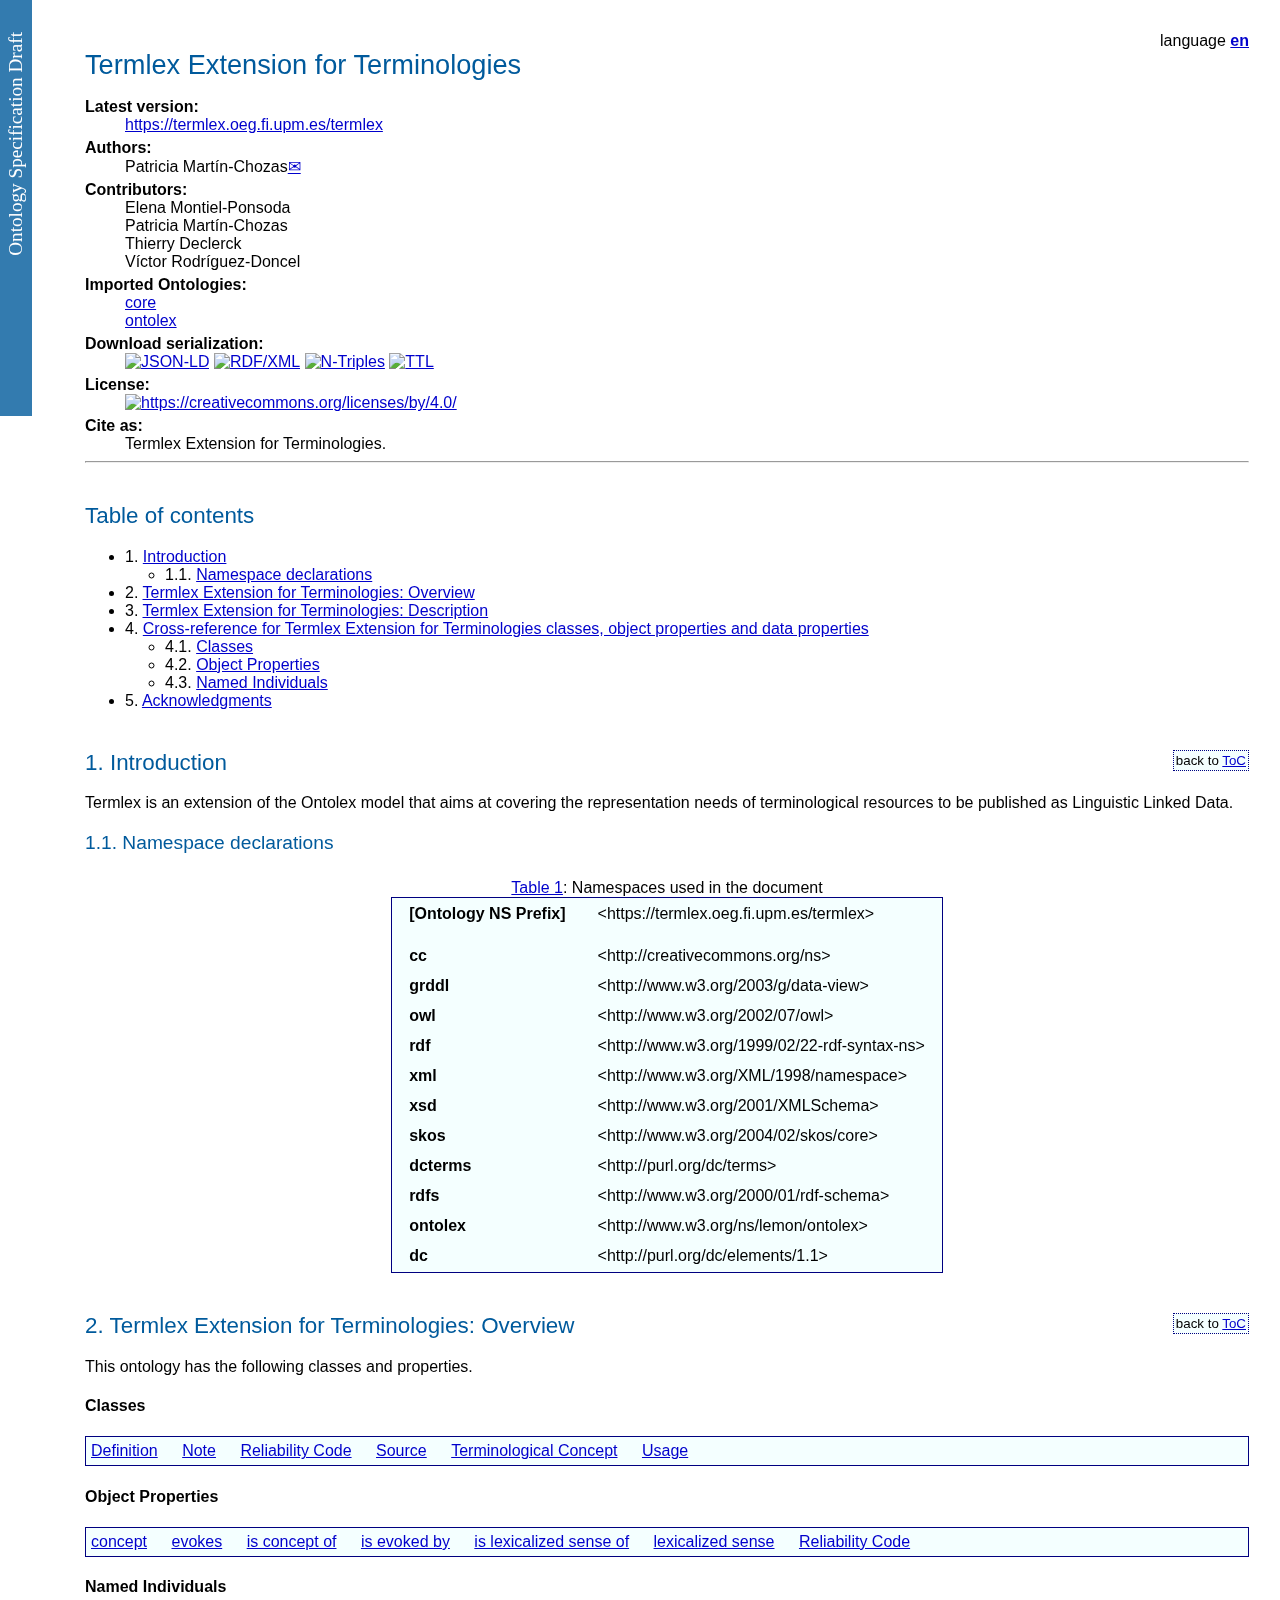
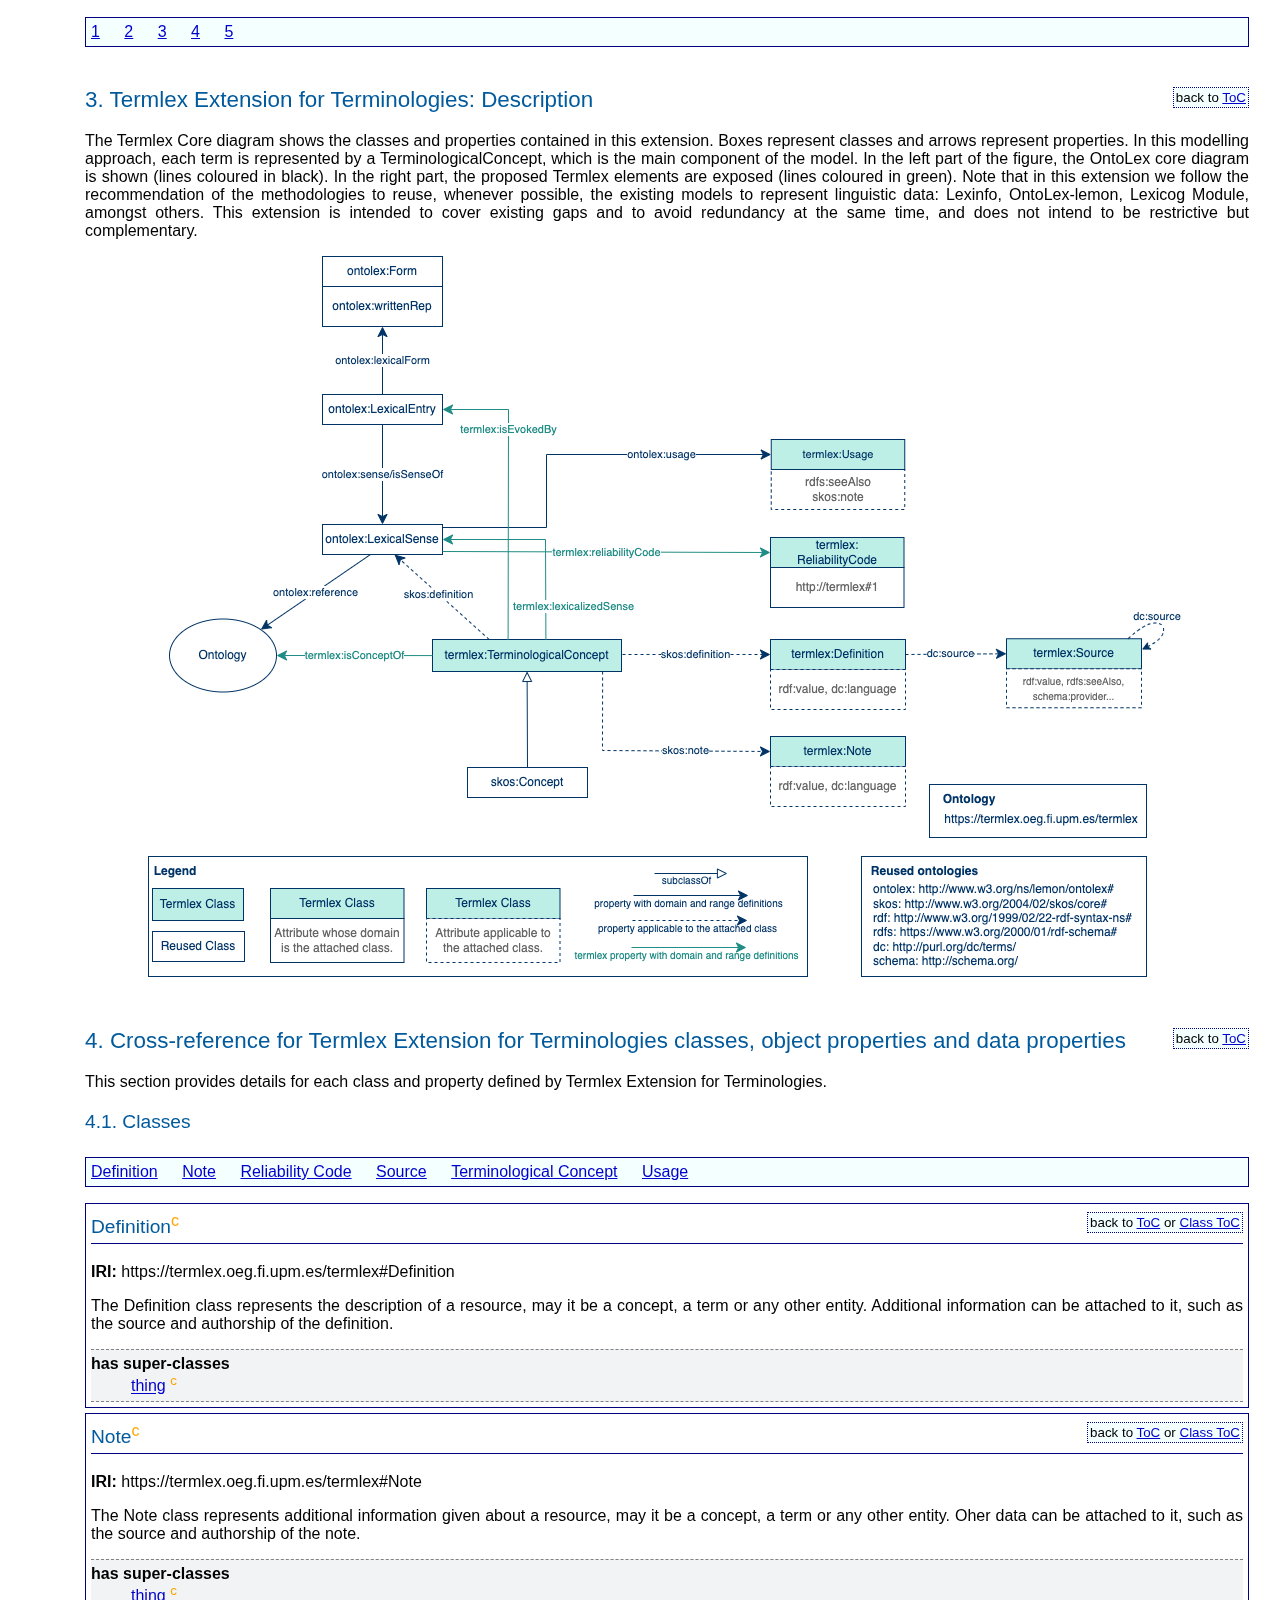
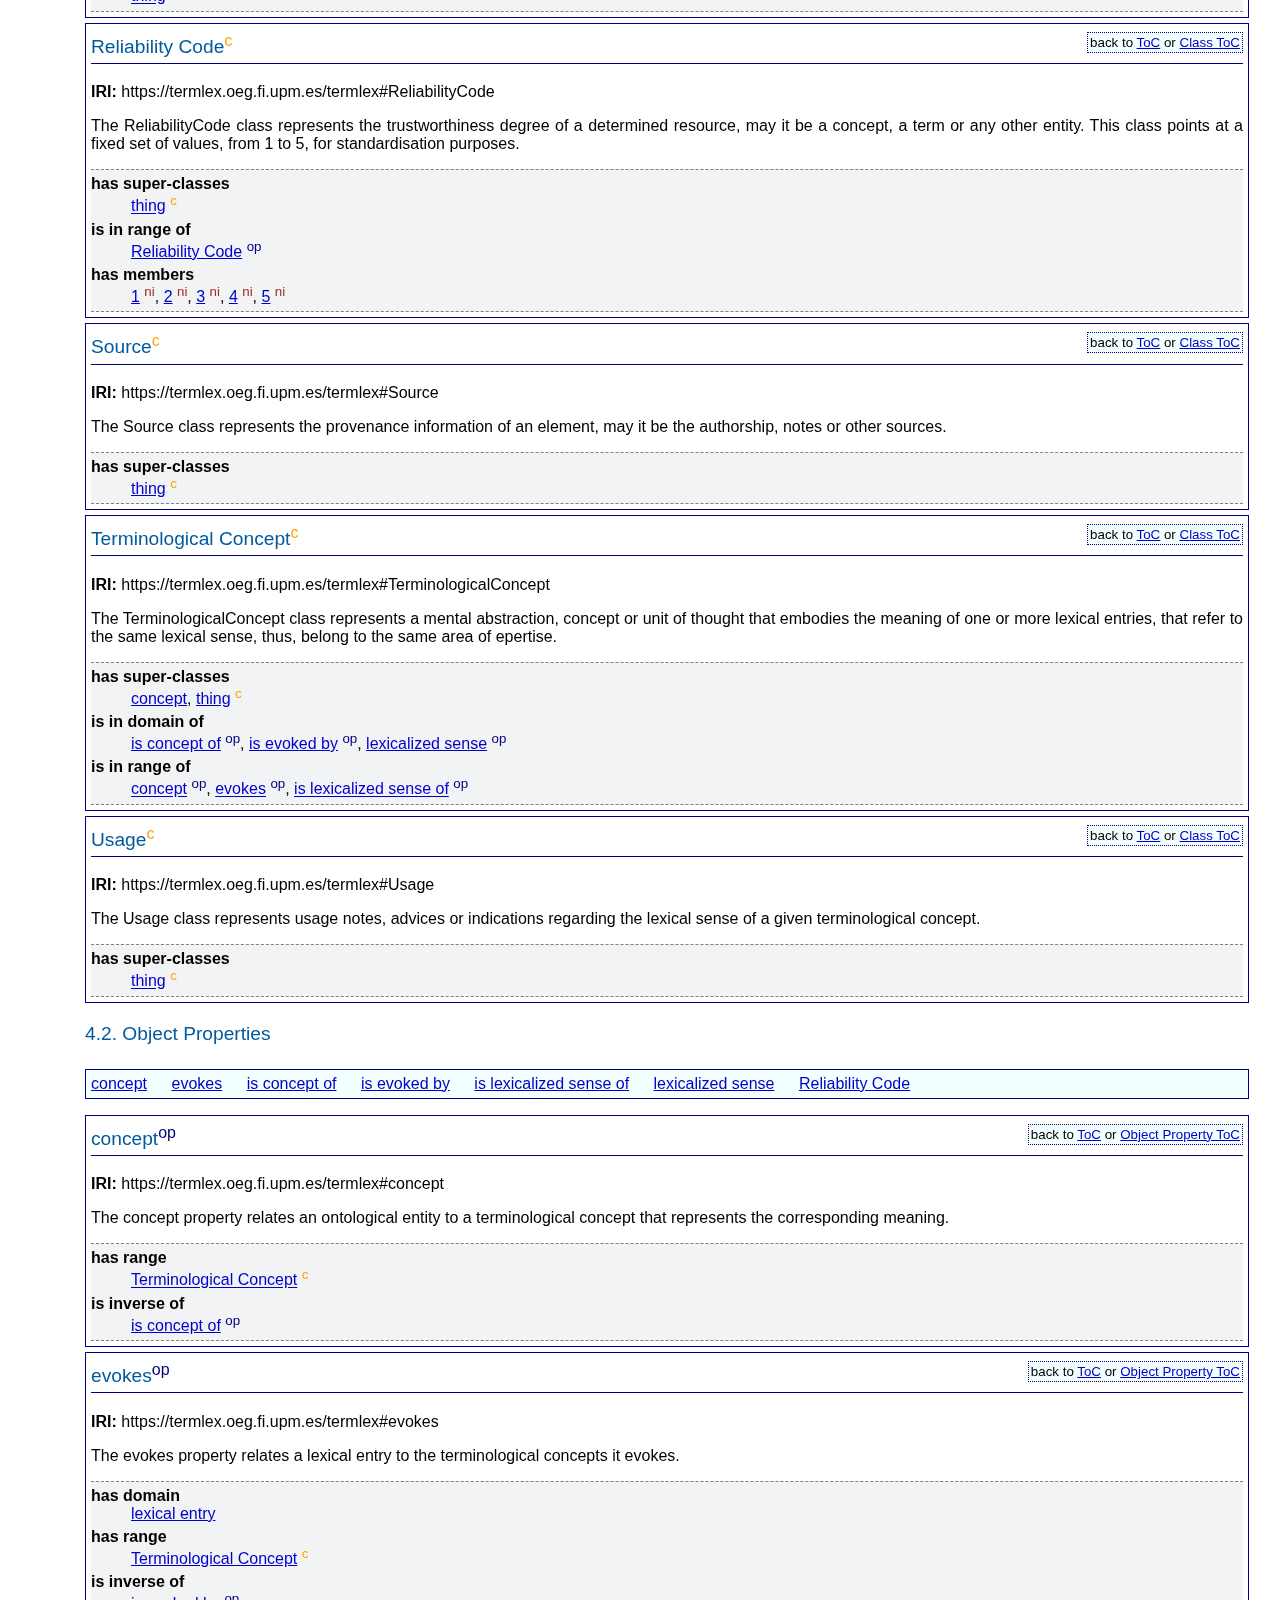
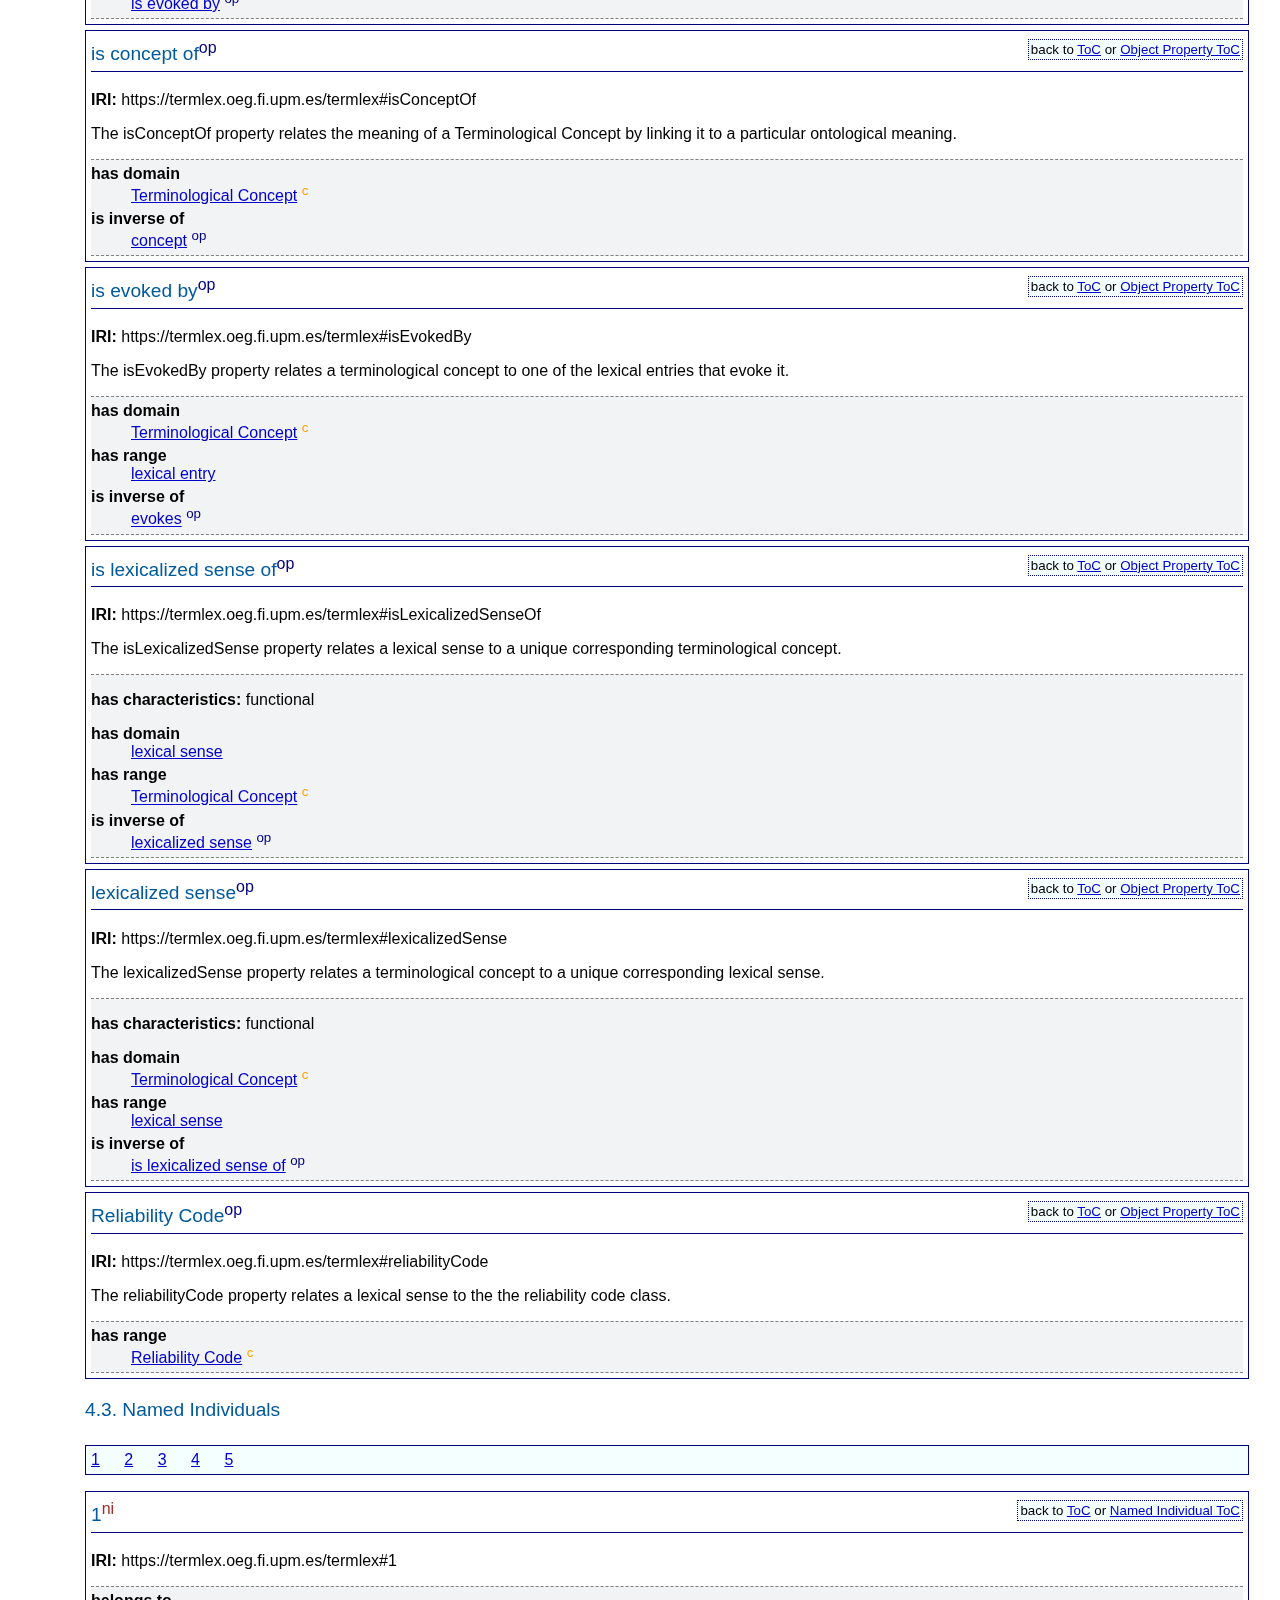
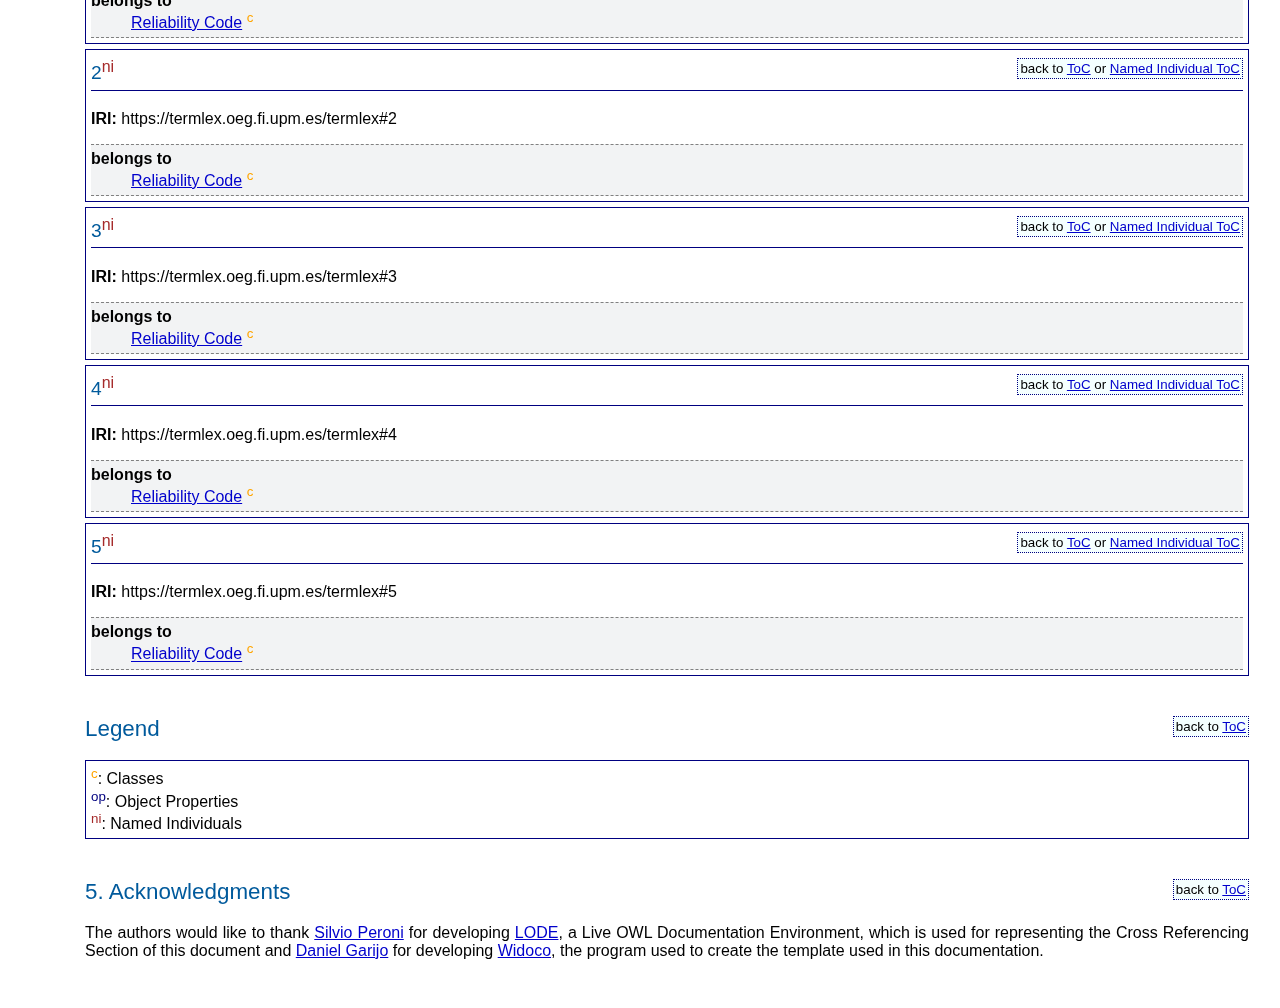
==== termlex.oeg.fi.upm.es/myDocumentation3/index-en.html @ 41c572d8 "termlex web materials" ====
<!DOCTYPE html>
<html>
<head>
<meta http-equiv="content-type" content="text/html; charset=UTF-8" />
 <link rel="stylesheet" href="resources/primer.css" media="screen" />    <link rel="stylesheet" href="resources/rec.css" media="screen" />    <link rel="stylesheet" href="resources/extra.css" media="screen" />    <link rel="stylesheet" href="resources/owl.css" media="screen" />    <title>Termlex Extension for Terminologies</title>


<!-- SCHEMA.ORG METADATA -->
<script type="application/ld+json">{"@context":"https://schema.org","@type":"TechArticle","url":"https://termlex.oeg.fi.upm.es/termlex","image":"http://vowl.visualdataweb.org/webvowl/#iri=https://termlex.oeg.fi.upm.es/termlex","name":"Termlex Extension for Terminologies", "headline":"Document describing the ontology https://termlex.oeg.fi.upm.es/termlex", "datePublished":"Sat Nov 19 14:15:30 CET 2022", "license":"https://creativecommons.org/licenses/by/4.0/", "author":[{"@type":"Person","name":"Patricia Martín-Chozas"}], "contributor":[{"@type":"Person","name":"Elena Montiel-Ponsoda"},{"@type":"Person","name":"Patricia Martín-Chozas"},{"@type":"Person","name":"Thierry Declerck"},{"@type":"Person","name":"Víctor Rodríguez-Doncel"}]}</script>

<script src="resources/jquery.js"></script> 
<script src="resources/marked.min.js"></script> 
    <script> 
function loadHash() {
  jQuery(".markdown").each(function(el){jQuery(this).after(marked(jQuery(this).text())).remove()});
	var hash = location.hash;
	if($(hash).offset()!=null){
	  $('html, body').animate({scrollTop: $(hash).offset().top}, 0);
}
	loadTOC();
}
function loadTOC(){
	//process toc dynamically
	  var t='<h2>Table of contents</h2><ul>';i = 1;j=0;
	  jQuery(".list").each(function(){
		if(jQuery(this).is('h2')){
			if(j>0){
				t+='</ul>';
				j=0;
			}
			t+= '<li>'+i+'. <a href=#'+ jQuery(this).attr('id')+'>'+ jQuery(this).ignore("span").text()+'</a></li>';
			i++;
		}
		if(jQuery(this).is('h3')){
			if(j==0){
				t+='<ul>';
			}
			j++;
			t+= '<li>'+(i-1)+'.'+j+'. '+'<a href=#'+ jQuery(this).attr('id')+'>'+ jQuery(this).ignore("span").text()+'</a></li>';
		}
	  });
	  t+='</ul>';
	  $("#toc").html(t); 
}
$(function(){
    loadHash();
}); $.fn.ignore = function(sel){
        return this.clone().find(sel||">*").remove().end();
 }; 
   </script> 
  </head> 

<body>
<div class="container">
<div class="head">
<div style="float:right">language <a href="index-en.html"><b>en</b></a> </div>
<h1>Termlex Extension for Terminologies</h1>


<dl>
<dt>Latest version:</dt>
<dd><a href="https://termlex.oeg.fi.upm.es/termlex">https://termlex.oeg.fi.upm.es/termlex</a></dd>
<dt>Authors:</dt>
<dd>Patricia Martín-Chozas<a href="mailto:pmchozas@fi.upm.es">&#9993;</a></dd>

<dt>Contributors:</dt>
<dd>Elena Montiel-Ponsoda</dd><dd>Patricia Martín-Chozas</dd><dd>Thierry Declerck</dd><dd>Víctor Rodríguez-Doncel</dd>

<dt>Imported Ontologies:</dt>
<dd><a href="http://www.w3.org/2004/02/skos/core">core</a></dd><dd><a href="http://www.w3.org/ns/lemon/ontolex">ontolex</a></dd>

<dt>Download serialization:</dt><dd><span><a href="ontology.jsonld" target="_blank"><img src="https://img.shields.io/badge/Format-JSON_LD-blue.svg" alt="JSON-LD" /></a> </span><span><a href="ontology.rdf" target="_blank"><img src="https://img.shields.io/badge/Format-RDF/XML-blue.svg" alt="RDF/XML" /></a> </span><span><a href="ontology.nt" target="_blank"><img src="https://img.shields.io/badge/Format-N_Triples-blue.svg" alt="N-Triples" /></a> </span><span><a href="ontology.ttl" target="_blank"><img src="https://img.shields.io/badge/Format-TTL-blue.svg" alt="TTL" /></a> </span></dd><dt>License:</dt><dd><a href="https://creativecommons.org/licenses/by/4.0/" target="_blank"><img src="https://img.shields.io/badge/License-https://creativecommons.org/licenses/by/4.0/-blue.svg" alt="https://creativecommons.org/licenses/by/4.0/" /></a>
</dd><!-- <dt>Evaluation:</dt><dd><a href="OOPSEvaluation/oopsEval.html#" target="_blank"><img src="https://img.shields.io/badge/Evaluate_with-OOPS! (OntOlogy Pitfall Scanner!)-blue.svg" alt="Evaluate with OOPS!" /></a></dd> --><dt>Cite as:</dt>
<dd> Termlex Extension for Terminologies.</dd>
</dl>

<hr/>
</div>
<div class="status">
<div>
<span>Ontology Specification Draft</span>
</div>
</div><div id="toc"></div> 

<!--INTRODUCTION SECTION-->
    <div id="introduction"><h2 id="intro" class="list">Introduction <span class="backlink"> back to <a href="#toc">ToC</a></span></h2>
<span class="markdown">
Termlex is an extension of the Ontolex model that aims at covering the representation needs of terminological resources to be published as Linguistic Linked Data. </span>
<div id="namespacedeclarations">
<h3 id="ns" class="list">Namespace declarations</h3>
<div id="ns" align="center">
<table>
<caption> <a href="#ns"> Table 1</a>: Namespaces used in the document </caption>
<tbody>
<tr><td><b>[Ontology NS Prefix]</b></td><td>&lt;https://termlex.oeg.fi.upm.es/termlex&gt;</td></tr>
<tr><td></td><td></td></tr>
<tr><td><b>cc</b></td><td>&lt;http://creativecommons.org/ns&gt;</td></tr>
<tr><td><b>grddl</b></td><td>&lt;http://www.w3.org/2003/g/data-view&gt;</td></tr>
<tr><td><b>owl</b></td><td>&lt;http://www.w3.org/2002/07/owl&gt;</td></tr>
<tr><td><b>rdf</b></td><td>&lt;http://www.w3.org/1999/02/22-rdf-syntax-ns&gt;</td></tr>
<tr><td><b>xml</b></td><td>&lt;http://www.w3.org/XML/1998/namespace&gt;</td></tr>
<tr><td><b>xsd</b></td><td>&lt;http://www.w3.org/2001/XMLSchema&gt;</td></tr>
<tr><td><b>skos</b></td><td>&lt;http://www.w3.org/2004/02/skos/core&gt;</td></tr>
<tr><td><b>dcterms</b></td><td>&lt;http://purl.org/dc/terms&gt;</td></tr>
<tr><td><b>rdfs</b></td><td>&lt;http://www.w3.org/2000/01/rdf-schema&gt;</td></tr>
<tr><td><b>ontolex</b></td><td>&lt;http://www.w3.org/ns/lemon/ontolex&gt;</td></tr>
<tr><td><b>dc</b></td><td>&lt;http://purl.org/dc/elements/1.1&gt;</td></tr>
</tbody>
</table>
</div>
</div>
</div>
  

<!--OVERVIEW SECTION-->
    <div id="overview"><h2 id="overv" class="list">Termlex Extension for Terminologies: Overview <span class="backlink"> back to <a href="#toc">ToC</a></span></h2>
<span class="markdown">
This ontology has the following classes and properties.</span>
<h4>Classes</h4>
<ul xmlns:xsi="http://www.w3.org/2001/XMLSchema-instance" class="hlist">
   <li>
      <a href="#Definition" title="https://termlex.oeg.fi.upm.es/termlex#Definition">Definition</a>
   </li>
   <li>
      <a href="#Note" title="https://termlex.oeg.fi.upm.es/termlex#Note">Note</a>
   </li>
   <li>
      <a href="#ReliabilityCode"
         title="https://termlex.oeg.fi.upm.es/termlex#ReliabilityCode">Reliability Code</a>
   </li>
   <li>
      <a href="#Source" title="https://termlex.oeg.fi.upm.es/termlex#Source">Source</a>
   </li>
   <li>
      <a href="#TerminologicalConcept"
         title="https://termlex.oeg.fi.upm.es/termlex#TerminologicalConcept">Terminological Concept</a>
   </li>
   <li>
      <a href="#Usage" title="https://termlex.oeg.fi.upm.es/termlex#Usage">Usage</a>
   </li>
</ul><h4>Object Properties</h4><ul xmlns:xsi="http://www.w3.org/2001/XMLSchema-instance" class="hlist">
   <li>
      <a href="#concept" title="https://termlex.oeg.fi.upm.es/termlex#concept">concept</a>
   </li>
   <li>
      <a href="#evokes" title="https://termlex.oeg.fi.upm.es/termlex#evokes">evokes</a>
   </li>
   <li>
      <a href="#isConceptOf" title="https://termlex.oeg.fi.upm.es/termlex#isConceptOf">is concept of</a>
   </li>
   <li>
      <a href="#isEvokedBy" title="https://termlex.oeg.fi.upm.es/termlex#isEvokedBy">is evoked by</a>
   </li>
   <li>
      <a href="#isLexicalizedSenseOf"
         title="https://termlex.oeg.fi.upm.es/termlex#isLexicalizedSenseOf">is lexicalized sense of</a>
   </li>
   <li>
      <a href="#lexicalizedSense"
         title="https://termlex.oeg.fi.upm.es/termlex#lexicalizedSense">lexicalized sense</a>
   </li>
   <li>
      <a href="#reliabilityCode"
         title="https://termlex.oeg.fi.upm.es/termlex#reliabilityCode">Reliability Code</a>
   </li>
</ul><h4>Named Individuals</h4><ul xmlns:xsi="http://www.w3.org/2001/XMLSchema-instance" class="hlist">
   <li>
      <a href="#1" title="https://termlex.oeg.fi.upm.es/termlex#1">
         <span>1</span>
      </a>
   </li>
   <li>
      <a href="#2" title="https://termlex.oeg.fi.upm.es/termlex#2">
         <span>2</span>
      </a>
   </li>
   <li>
      <a href="#3" title="https://termlex.oeg.fi.upm.es/termlex#3">
         <span>3</span>
      </a>
   </li>
   <li>
      <a href="#4" title="https://termlex.oeg.fi.upm.es/termlex#4">
         <span>4</span>
      </a>
   </li>
   <li>
      <a href="#5" title="https://termlex.oeg.fi.upm.es/termlex#5">
         <span>5</span>
      </a>
   </li>
</ul>
</div>
  

<!--DESCRIPTION SECTION-->
    <div id="description"><h2 id="desc" class="list">Termlex Extension for Terminologies: Description <span class="backlink"> back to <a href="#toc">ToC</a></span></h2>
<span class="markdown">
The Termlex Core diagram shows the classes and properties contained in this extension. Boxes represent classes and arrows represent properties. In this modelling approach, each term is represented by a TerminologicalConcept, which is the main component of the model. In the left part of the figure, the OntoLex core diagram is shown (lines coloured in black). In the right part, the proposed Termlex elements are exposed (lines coloured in green). Note that in this extension we follow the recommendation of the methodologies to reuse, whenever possible, the existing models to represent linguistic data: Lexinfo, OntoLex-lemon, Lexicog Module, amongst others. This extension is intended to cover existing gaps and to avoid redundancy at the same time, and does not intend to be restrictive but complementary.</span>
<p style="text-align:center;">
<img src="termlex_core_legend.png">
</p>

</div>
   

<!--CROSSREF SECTION-->
   <div id="crossref"><h2 id="crossreference" class="list">Cross-reference for Termlex Extension for Terminologies classes, object properties and data properties <span class="backlink"> back to <a href="#toc">ToC</a></span></h2>
This section provides details for each class and property defined by Termlex Extension for Terminologies.
<div xmlns:xsi="http://www.w3.org/2001/XMLSchema-instance" id="classes">
   <h3 id="classes-headline" class="list">Classes</h3>
   <ul class="hlist">
      <li>
         <a href="#Definition" title="https://termlex.oeg.fi.upm.es/termlex#Definition">Definition</a>
      </li>
      <li>
         <a href="#Note" title="https://termlex.oeg.fi.upm.es/termlex#Note">Note</a>
      </li>
      <li>
         <a href="#ReliabilityCode"
            title="https://termlex.oeg.fi.upm.es/termlex#ReliabilityCode">Reliability Code</a>
      </li>
      <li>
         <a href="#Source" title="https://termlex.oeg.fi.upm.es/termlex#Source">Source</a>
      </li>
      <li>
         <a href="#TerminologicalConcept"
            title="https://termlex.oeg.fi.upm.es/termlex#TerminologicalConcept">Terminological Concept</a>
      </li>
      <li>
         <a href="#Usage" title="https://termlex.oeg.fi.upm.es/termlex#Usage">Usage</a>
      </li>
   </ul>
   <div class="entity" id="Definition">
      <h3>Definition<sup class="type-c" title="class">c</sup>
         <span class="backlink"> back to <a href="#toc">ToC</a> or <a href="#classes">Class ToC</a>
         </span>
      </h3>
      <p>
         <strong>IRI:</strong> https://termlex.oeg.fi.upm.es/termlex#Definition</p>
      <div class="comment">
         <span class="markdown">The Definition class represents the description of a resource, may it be a concept, a term or any other entity. Additional information can be attached to it, such as the source and authorship of the definition.</span>
      </div>
      <dl class="description">
         <dt>has super-classes</dt>
         <dd>
            <a href="http://www.w3.org/2002/07/owl#Thing"
               target="_blank"
               title="http://www.w3.org/2002/07/owl#Thing">thing</a>
            <sup class="type-c" title="class">c</sup>
         </dd>
      </dl>
   </div>
   <div class="entity" id="Note">
      <h3>Note<sup class="type-c" title="class">c</sup>
         <span class="backlink"> back to <a href="#toc">ToC</a> or <a href="#classes">Class ToC</a>
         </span>
      </h3>
      <p>
         <strong>IRI:</strong> https://termlex.oeg.fi.upm.es/termlex#Note</p>
      <div class="comment">
         <span class="markdown">The Note class represents additional information given about a resource, may it be a concept, a term or any other entity. Oher data can be attached to it, such as the source and authorship of the note.</span>
      </div>
      <dl class="description">
         <dt>has super-classes</dt>
         <dd>
            <a href="http://www.w3.org/2002/07/owl#Thing"
               target="_blank"
               title="http://www.w3.org/2002/07/owl#Thing">thing</a>
            <sup class="type-c" title="class">c</sup>
         </dd>
      </dl>
   </div>
   <div class="entity" id="ReliabilityCode">
      <h3>Reliability Code<sup class="type-c" title="class">c</sup>
         <span class="backlink"> back to <a href="#toc">ToC</a> or <a href="#classes">Class ToC</a>
         </span>
      </h3>
      <p>
         <strong>IRI:</strong> https://termlex.oeg.fi.upm.es/termlex#ReliabilityCode</p>
      <div class="comment">
         <span class="markdown">The ReliabilityCode class represents the trustworthiness degree of a determined resource, may it be a concept, a term or any other entity. This class points at a fixed set of values, from 1 to 5, for standardisation purposes.
</span>
      </div>
      <dl class="description">
         <dt>has super-classes</dt>
         <dd>
            <a href="http://www.w3.org/2002/07/owl#Thing"
               target="_blank"
               title="http://www.w3.org/2002/07/owl#Thing">thing</a>
            <sup class="type-c" title="class">c</sup>
         </dd>
         <dt>is in range of</dt>
         <dd>
            <a href="#reliabilityCode"
               title="https://termlex.oeg.fi.upm.es/termlex#reliabilityCode">Reliability Code</a>
            <sup class="type-op" title="object property">op</sup>
         </dd>
         <dt>has members</dt>
         <dd>
            <a href="#1" title="https://termlex.oeg.fi.upm.es/termlex#1">1</a>
            <sup class="type-ni" title="named individual">ni</sup>, <a href="#2" title="https://termlex.oeg.fi.upm.es/termlex#2">2</a>
            <sup class="type-ni" title="named individual">ni</sup>, <a href="#3" title="https://termlex.oeg.fi.upm.es/termlex#3">3</a>
            <sup class="type-ni" title="named individual">ni</sup>, <a href="#4" title="https://termlex.oeg.fi.upm.es/termlex#4">4</a>
            <sup class="type-ni" title="named individual">ni</sup>, <a href="#5" title="https://termlex.oeg.fi.upm.es/termlex#5">5</a>
            <sup class="type-ni" title="named individual">ni</sup>
         </dd>
      </dl>
   </div>
   <div class="entity" id="Source">
      <h3>Source<sup class="type-c" title="class">c</sup>
         <span class="backlink"> back to <a href="#toc">ToC</a> or <a href="#classes">Class ToC</a>
         </span>
      </h3>
      <p>
         <strong>IRI:</strong> https://termlex.oeg.fi.upm.es/termlex#Source</p>
      <div class="comment">
         <span class="markdown">The Source class represents the provenance information of an element, may it be the authorship, notes or other sources.</span>
      </div>
      <dl class="description">
         <dt>has super-classes</dt>
         <dd>
            <a href="http://www.w3.org/2002/07/owl#Thing"
               target="_blank"
               title="http://www.w3.org/2002/07/owl#Thing">thing</a>
            <sup class="type-c" title="class">c</sup>
         </dd>
      </dl>
   </div>
   <div class="entity" id="TerminologicalConcept">
      <h3>Terminological Concept<sup class="type-c" title="class">c</sup>
         <span class="backlink"> back to <a href="#toc">ToC</a> or <a href="#classes">Class ToC</a>
         </span>
      </h3>
      <p>
         <strong>IRI:</strong> https://termlex.oeg.fi.upm.es/termlex#TerminologicalConcept</p>
      <div class="comment">
         <span class="markdown">The TerminologicalConcept class represents a mental abstraction, concept or unit of thought that embodies the meaning of one or more lexical entries, that refer to the same lexical sense, thus, belong to the same area of epertise.</span>
      </div>
      <dl class="description">
         <dt>has super-classes</dt>
         <dd>
            <a href="http://www.w3.org/2004/02/skos/core#Concept"
               target="_blank"
               title="http://www.w3.org/2004/02/skos/core#Concept">concept</a>, <a href="http://www.w3.org/2002/07/owl#Thing"
               target="_blank"
               title="http://www.w3.org/2002/07/owl#Thing">thing</a>
            <sup class="type-c" title="class">c</sup>
         </dd>
         <dt>is in domain of</dt>
         <dd>
            <a href="#isConceptOf" title="https://termlex.oeg.fi.upm.es/termlex#isConceptOf">is concept of</a>
            <sup class="type-op" title="object property">op</sup>, <a href="#isEvokedBy" title="https://termlex.oeg.fi.upm.es/termlex#isEvokedBy">is evoked by</a>
            <sup class="type-op" title="object property">op</sup>, <a href="#lexicalizedSense"
               title="https://termlex.oeg.fi.upm.es/termlex#lexicalizedSense">lexicalized sense</a>
            <sup class="type-op" title="object property">op</sup>
         </dd>
         <dt>is in range of</dt>
         <dd>
            <a href="#concept" title="https://termlex.oeg.fi.upm.es/termlex#concept">concept</a>
            <sup class="type-op" title="object property">op</sup>, <a href="#evokes" title="https://termlex.oeg.fi.upm.es/termlex#evokes">evokes</a>
            <sup class="type-op" title="object property">op</sup>, <a href="#isLexicalizedSenseOf"
               title="https://termlex.oeg.fi.upm.es/termlex#isLexicalizedSenseOf">is lexicalized sense of</a>
            <sup class="type-op" title="object property">op</sup>
         </dd>
      </dl>
   </div>
   <div class="entity" id="Usage">
      <h3>Usage<sup class="type-c" title="class">c</sup>
         <span class="backlink"> back to <a href="#toc">ToC</a> or <a href="#classes">Class ToC</a>
         </span>
      </h3>
      <p>
         <strong>IRI:</strong> https://termlex.oeg.fi.upm.es/termlex#Usage</p>
      <div class="comment">
         <span class="markdown">The Usage class represents usage notes, advices or indications regarding the lexical sense of a given terminological concept. </span>
      </div>
      <dl class="description">
         <dt>has super-classes</dt>
         <dd>
            <a href="http://www.w3.org/2002/07/owl#Thing"
               target="_blank"
               title="http://www.w3.org/2002/07/owl#Thing">thing</a>
            <sup class="type-c" title="class">c</sup>
         </dd>
      </dl>
   </div>
</div><div xmlns:xsi="http://www.w3.org/2001/XMLSchema-instance" id="objectproperties">
   <h3 id="properties" class="list">Object Properties</h3>
   <ul class="hlist">
      <li>
         <a href="#concept" title="https://termlex.oeg.fi.upm.es/termlex#concept">concept</a>
      </li>
      <li>
         <a href="#evokes" title="https://termlex.oeg.fi.upm.es/termlex#evokes">evokes</a>
      </li>
      <li>
         <a href="#isConceptOf" title="https://termlex.oeg.fi.upm.es/termlex#isConceptOf">is concept of</a>
      </li>
      <li>
         <a href="#isEvokedBy" title="https://termlex.oeg.fi.upm.es/termlex#isEvokedBy">is evoked by</a>
      </li>
      <li>
         <a href="#isLexicalizedSenseOf"
            title="https://termlex.oeg.fi.upm.es/termlex#isLexicalizedSenseOf">is lexicalized sense of</a>
      </li>
      <li>
         <a href="#lexicalizedSense"
            title="https://termlex.oeg.fi.upm.es/termlex#lexicalizedSense">lexicalized sense</a>
      </li>
      <li>
         <a href="#reliabilityCode"
            title="https://termlex.oeg.fi.upm.es/termlex#reliabilityCode">Reliability Code</a>
      </li>
   </ul>
   <div class="entity" id="concept">
      <h3>concept<sup class="type-op" title="object property">op</sup>
         <span class="backlink"> back to <a href="#toc">ToC</a> or <a href="#objectproperties">Object Property ToC</a>
         </span>
      </h3>
      <p>
         <strong>IRI:</strong> https://termlex.oeg.fi.upm.es/termlex#concept</p>
      <div class="comment">
         <span class="markdown">The concept property relates an ontological entity to a terminological concept that represents the corresponding meaning.</span>
      </div>
      <div class="description">
         <dl>
            <dt>has range</dt>
            <dd>
               <a href="#TerminologicalConcept"
                  title="https://termlex.oeg.fi.upm.es/termlex#TerminologicalConcept">Terminological Concept</a>
               <sup class="type-c" title="class">c</sup>
            </dd>
            <dt>is inverse of</dt>
            <dd>
               <a href="#isConceptOf" title="https://termlex.oeg.fi.upm.es/termlex#isConceptOf">is concept of</a>
               <sup class="type-op" title="object property">op</sup>
            </dd>
         </dl>
      </div>
   </div>
   <div class="entity" id="evokes">
      <h3>evokes<sup class="type-op" title="object property">op</sup>
         <span class="backlink"> back to <a href="#toc">ToC</a> or <a href="#objectproperties">Object Property ToC</a>
         </span>
      </h3>
      <p>
         <strong>IRI:</strong> https://termlex.oeg.fi.upm.es/termlex#evokes</p>
      <div class="comment">
         <span class="markdown">The evokes property relates a lexical entry to the terminological concepts it evokes.</span>
      </div>
      <div class="description">
         <dl>
            <dt>has domain</dt>
            <dd>
               <a href="http://www.w3.org/ns/lemon/ontolex#LexicalEntry"
                  target="_blank"
                  title="http://www.w3.org/ns/lemon/ontolex#LexicalEntry">lexical entry</a>
            </dd>
            <dt>has range</dt>
            <dd>
               <a href="#TerminologicalConcept"
                  title="https://termlex.oeg.fi.upm.es/termlex#TerminologicalConcept">Terminological Concept</a>
               <sup class="type-c" title="class">c</sup>
            </dd>
            <dt>is inverse of</dt>
            <dd>
               <a href="#isEvokedBy" title="https://termlex.oeg.fi.upm.es/termlex#isEvokedBy">is evoked by</a>
               <sup class="type-op" title="object property">op</sup>
            </dd>
         </dl>
      </div>
   </div>
   <div class="entity" id="isConceptOf">
      <h3>is concept of<sup class="type-op" title="object property">op</sup>
         <span class="backlink"> back to <a href="#toc">ToC</a> or <a href="#objectproperties">Object Property ToC</a>
         </span>
      </h3>
      <p>
         <strong>IRI:</strong> https://termlex.oeg.fi.upm.es/termlex#isConceptOf</p>
      <div class="comment">
         <span class="markdown">The isConceptOf property relates the meaning of a Terminological Concept by linking it to a particular ontological meaning.</span>
      </div>
      <div class="description">
         <dl>
            <dt>has domain</dt>
            <dd>
               <a href="#TerminologicalConcept"
                  title="https://termlex.oeg.fi.upm.es/termlex#TerminologicalConcept">Terminological Concept</a>
               <sup class="type-c" title="class">c</sup>
            </dd>
            <dt>is inverse of</dt>
            <dd>
               <a href="#concept" title="https://termlex.oeg.fi.upm.es/termlex#concept">concept</a>
               <sup class="type-op" title="object property">op</sup>
            </dd>
         </dl>
      </div>
   </div>
   <div class="entity" id="isEvokedBy">
      <h3>is evoked by<sup class="type-op" title="object property">op</sup>
         <span class="backlink"> back to <a href="#toc">ToC</a> or <a href="#objectproperties">Object Property ToC</a>
         </span>
      </h3>
      <p>
         <strong>IRI:</strong> https://termlex.oeg.fi.upm.es/termlex#isEvokedBy</p>
      <div class="comment">
         <span class="markdown">The isEvokedBy property relates a terminological concept to one of the lexical entries that evoke it.</span>
      </div>
      <div class="description">
         <dl>
            <dt>has domain</dt>
            <dd>
               <a href="#TerminologicalConcept"
                  title="https://termlex.oeg.fi.upm.es/termlex#TerminologicalConcept">Terminological Concept</a>
               <sup class="type-c" title="class">c</sup>
            </dd>
            <dt>has range</dt>
            <dd>
               <a href="http://www.w3.org/ns/lemon/ontolex#LexicalEntry"
                  target="_blank"
                  title="http://www.w3.org/ns/lemon/ontolex#LexicalEntry">lexical entry</a>
            </dd>
            <dt>is inverse of</dt>
            <dd>
               <a href="#evokes" title="https://termlex.oeg.fi.upm.es/termlex#evokes">evokes</a>
               <sup class="type-op" title="object property">op</sup>
            </dd>
         </dl>
      </div>
   </div>
   <div class="entity" id="isLexicalizedSenseOf">
      <h3>is lexicalized sense of<sup class="type-op" title="object property">op</sup>
         <span class="backlink"> back to <a href="#toc">ToC</a> or <a href="#objectproperties">Object Property ToC</a>
         </span>
      </h3>
      <p>
         <strong>IRI:</strong> https://termlex.oeg.fi.upm.es/termlex#isLexicalizedSenseOf</p>
      <div class="comment">
         <span class="markdown">The isLexicalizedSense property relates a lexical sense to a unique corresponding terminological concept.</span>
      </div>
      <div class="description">
         <p>
            <strong>has characteristics:
                </strong> functional</p>
         <dl>
            <dt>has domain</dt>
            <dd>
               <a href="http://www.w3.org/ns/lemon/ontolex#LexicalSense"
                  target="_blank"
                  title="http://www.w3.org/ns/lemon/ontolex#LexicalSense">lexical sense</a>
            </dd>
            <dt>has range</dt>
            <dd>
               <a href="#TerminologicalConcept"
                  title="https://termlex.oeg.fi.upm.es/termlex#TerminologicalConcept">Terminological Concept</a>
               <sup class="type-c" title="class">c</sup>
            </dd>
            <dt>is inverse of</dt>
            <dd>
               <a href="#lexicalizedSense"
                  title="https://termlex.oeg.fi.upm.es/termlex#lexicalizedSense">lexicalized sense</a>
               <sup class="type-op" title="object property">op</sup>
            </dd>
         </dl>
      </div>
   </div>
   <div class="entity" id="lexicalizedSense">
      <h3>lexicalized sense<sup class="type-op" title="object property">op</sup>
         <span class="backlink"> back to <a href="#toc">ToC</a> or <a href="#objectproperties">Object Property ToC</a>
         </span>
      </h3>
      <p>
         <strong>IRI:</strong> https://termlex.oeg.fi.upm.es/termlex#lexicalizedSense</p>
      <div class="comment">
         <span class="markdown">The lexicalizedSense property relates a terminological concept to a unique corresponding lexical sense.</span>
      </div>
      <div class="description">
         <p>
            <strong>has characteristics:
                </strong> functional</p>
         <dl>
            <dt>has domain</dt>
            <dd>
               <a href="#TerminologicalConcept"
                  title="https://termlex.oeg.fi.upm.es/termlex#TerminologicalConcept">Terminological Concept</a>
               <sup class="type-c" title="class">c</sup>
            </dd>
            <dt>has range</dt>
            <dd>
               <a href="http://www.w3.org/ns/lemon/ontolex#LexicalSense"
                  target="_blank"
                  title="http://www.w3.org/ns/lemon/ontolex#LexicalSense">lexical sense</a>
            </dd>
            <dt>is inverse of</dt>
            <dd>
               <a href="#isLexicalizedSenseOf"
                  title="https://termlex.oeg.fi.upm.es/termlex#isLexicalizedSenseOf">is lexicalized sense of</a>
               <sup class="type-op" title="object property">op</sup>
            </dd>
         </dl>
      </div>
   </div>
   <div class="entity" id="reliabilityCode">
      <h3>Reliability Code<sup class="type-op" title="object property">op</sup>
         <span class="backlink"> back to <a href="#toc">ToC</a> or <a href="#objectproperties">Object Property ToC</a>
         </span>
      </h3>
      <p>
         <strong>IRI:</strong> https://termlex.oeg.fi.upm.es/termlex#reliabilityCode</p>
      <div class="comment">
         <span class="markdown">The reliabilityCode property relates a lexical sense to the the reliability code class.</span>
      </div>
      <div class="description">
         <dl>
            <dt>has range</dt>
            <dd>
               <a href="#ReliabilityCode"
                  title="https://termlex.oeg.fi.upm.es/termlex#ReliabilityCode">Reliability Code</a>
               <sup class="type-c" title="class">c</sup>
            </dd>
         </dl>
      </div>
   </div>
</div><div xmlns:xsi="http://www.w3.org/2001/XMLSchema-instance" id="namedindividuals">
   <h3 id="namedindividuals" class="list">Named Individuals</h3>
   <ul class="hlist">
      <li>
         <a href="#1" title="https://termlex.oeg.fi.upm.es/termlex#1">
            <span>1</span>
         </a>
      </li>
      <li>
         <a href="#2" title="https://termlex.oeg.fi.upm.es/termlex#2">
            <span>2</span>
         </a>
      </li>
      <li>
         <a href="#3" title="https://termlex.oeg.fi.upm.es/termlex#3">
            <span>3</span>
         </a>
      </li>
      <li>
         <a href="#4" title="https://termlex.oeg.fi.upm.es/termlex#4">
            <span>4</span>
         </a>
      </li>
      <li>
         <a href="#5" title="https://termlex.oeg.fi.upm.es/termlex#5">
            <span>5</span>
         </a>
      </li>
   </ul>
   <div class="entity" id="1">
      <h3>1<sup class="type-ni" title="named individual">ni</sup>
         <span class="backlink"> back to <a href="#toc">ToC</a> or <a href="#namedindividuals">Named Individual ToC</a>
         </span>
      </h3>
      <p>
         <strong>IRI:</strong> https://termlex.oeg.fi.upm.es/termlex#1</p>
      <dl class="description">
         <dt>belongs to</dt>
         <dd>
            <a href="#ReliabilityCode"
               title="https://termlex.oeg.fi.upm.es/termlex#ReliabilityCode">Reliability Code</a>
            <sup class="type-c" title="class">c</sup>
         </dd>
      </dl>
   </div>
   <div class="entity" id="2">
      <h3>2<sup class="type-ni" title="named individual">ni</sup>
         <span class="backlink"> back to <a href="#toc">ToC</a> or <a href="#namedindividuals">Named Individual ToC</a>
         </span>
      </h3>
      <p>
         <strong>IRI:</strong> https://termlex.oeg.fi.upm.es/termlex#2</p>
      <dl class="description">
         <dt>belongs to</dt>
         <dd>
            <a href="#ReliabilityCode"
               title="https://termlex.oeg.fi.upm.es/termlex#ReliabilityCode">Reliability Code</a>
            <sup class="type-c" title="class">c</sup>
         </dd>
      </dl>
   </div>
   <div class="entity" id="3">
      <h3>3<sup class="type-ni" title="named individual">ni</sup>
         <span class="backlink"> back to <a href="#toc">ToC</a> or <a href="#namedindividuals">Named Individual ToC</a>
         </span>
      </h3>
      <p>
         <strong>IRI:</strong> https://termlex.oeg.fi.upm.es/termlex#3</p>
      <dl class="description">
         <dt>belongs to</dt>
         <dd>
            <a href="#ReliabilityCode"
               title="https://termlex.oeg.fi.upm.es/termlex#ReliabilityCode">Reliability Code</a>
            <sup class="type-c" title="class">c</sup>
         </dd>
      </dl>
   </div>
   <div class="entity" id="4">
      <h3>4<sup class="type-ni" title="named individual">ni</sup>
         <span class="backlink"> back to <a href="#toc">ToC</a> or <a href="#namedindividuals">Named Individual ToC</a>
         </span>
      </h3>
      <p>
         <strong>IRI:</strong> https://termlex.oeg.fi.upm.es/termlex#4</p>
      <dl class="description">
         <dt>belongs to</dt>
         <dd>
            <a href="#ReliabilityCode"
               title="https://termlex.oeg.fi.upm.es/termlex#ReliabilityCode">Reliability Code</a>
            <sup class="type-c" title="class">c</sup>
         </dd>
      </dl>
   </div>
   <div class="entity" id="5">
      <h3>5<sup class="type-ni" title="named individual">ni</sup>
         <span class="backlink"> back to <a href="#toc">ToC</a> or <a href="#namedindividuals">Named Individual ToC</a>
         </span>
      </h3>
      <p>
         <strong>IRI:</strong> https://termlex.oeg.fi.upm.es/termlex#5</p>
      <dl class="description">
         <dt>belongs to</dt>
         <dd>
            <a href="#ReliabilityCode"
               title="https://termlex.oeg.fi.upm.es/termlex#ReliabilityCode">Reliability Code</a>
            <sup class="type-c" title="class">c</sup>
         </dd>
      </dl>
   </div>
</div><div id="legend">
<h2>Legend <span class="backlink"> back to <a href="#toc">ToC</a></span></h2>
<div   class="entity">
<sup class="type-c" title="Classes">c</sup>: Classes <br/>
<sup class="type-op" title="Object Properties">op</sup>: Object Properties <br/>
<sup class="type-ni" title="Named Individuals">ni</sup>: Named Individuals
</div>
</div>
</div>
<div id="acknowledgments">
<h2 id="ack" class="list">Acknowledgments <span class="backlink"> back to <a href="#toc">ToC</a></span></h2>
<p>
The authors would like to thank <a href="http://www.essepuntato.it/">Silvio Peroni</a> for developing <a href="http://www.essepuntato.it/lode">LODE</a>, a Live OWL Documentation Environment, which is used for representing the Cross Referencing Section of this document and <a href="https://w3id.org/people/dgarijo">Daniel Garijo</a> for developing <a href="https://github.com/dgarijo/Widoco">Widoco</a>, the program used to create the template used in this documentation.</p>
</div>


</div>
</body>
</html>
---- termlex.oeg.fi.upm.es/myDocumentation3/resources/primer.css ----
/* define a class "noprint" for sections which don't get printed */  
.noprint { display: none; }

/* our syntax menu for switching */
div.syntaxmenu {
  border: 1px dotted black;
  padding:0.5em;
  margin: 1em; 
}

.container {
    margin-right: auto;
    margin-left: auto;
    padding-left: 15px;
    padding-right: 15px;
}

@media print {
   div.syntaxmenu { display:none; }
}

/* use tab-like headers for syntax examples */
div.exampleheader {
  font-size: 90%;
  float: left;
  background: #F9F9F9;
  color: #2F6FAB;
  border: 1px dashed #2F6FAB;
  border-bottom: 0px;
  padding-top: 2px;
}

div.exampleheader span.exampleheader {
  background: #F9F9F9;
  padding-top: 0px;
  padding-right: 10px;
  padding-left: 10px;
  padding-bottom: 3px;
  padding-top: 0px;
}

/* Also copy MediaWiki style here, so it will not look different when exported */
div.fssyntax pre, div.rdfxml pre, div.owlxml pre, div.turtle pre, div.manchester pre  {
  background-color: #F9F9F9;
  border: 1px dashed #2F6FAB;
  color: black;
  line-height: 1.1em;
  padding: 1em;
  clear: both;
  margin-left: 0em;
}
/* Expansion to add the status*/
.status {
    position: fixed;
    left: 0em;
    top: 0em;
    text-align: right;
    vertical-align: middle;
    /* Square version of the inside span. Slightly larger */
    width: 26em;
    height: 26em;
    z-index: -1;
    opacity: 0.8;
    
    /** From http://stackoverflow.com/questions/1080792/how-to-draw-vertical-text-with-css-cross-browser */

    -webkit-transform: rotate(-90deg);
    -moz-transform: rotate(-90deg);
    -ms-transform: rotate(-90deg);
    -o-transform: rotate(-90deg);
    transform: rotate(-90deg);
    /* also accepts left, right, top, bottom coordinates; not
    * required, but a good idea for styling */
    -webkit-transform-origin: 50% 50%;
    -moz-transform-origin: 50% 50%;
    -ms-transform-origin: 50% 50%;
    -o-transform-origin: 50% 50%;
    transform-origin: 50% 50%;

    /* Should be unset in IE9+ I think. */
    filter: progid:DXImageTransform.Microsoft.BasicImage(rotation=3);
}

/* The actual status box */
 .status div {   
    display: block;
    background: rgb(0, 90, 156);
    color: white;
    width: 24em;
    padding-top: 0.3em;
    padding-left: 0em;
    padding-right: 5em;
    padding-bottom: 0.3em;
    /* Enable for debugging 
    border: red thin solid;
     */
} 

/* And text inside, don't confuse fonts as it breaks em above */
.status div span {
    font-family: "Tauri";
    font-size: larger;
}
---- termlex.oeg.fi.upm.es/myDocumentation3/resources/rec.css ----
/* Style for a "Recommendation" */

/*
   Copyright 1997-2003 W3C (MIT, ERCIM, Keio). All Rights Reserved.
   The following software licensing rules apply:
   http://www.w3.org/Consortium/Legal/copyright-software */

/* $Id: base.css,v 1.25 2006/04/18 08:42:53 bbos Exp $ */

body {
  padding: 2em 1em 2em 70px;
  margin: 0;
  font-family: sans-serif;
  color: black;
  background: white;
  background-position: top left;
  background-attachment: fixed;
  background-repeat: no-repeat;
  counter-reset:section;
}
:link { color: #00C; background: transparent }
:visited { color: #609; background: transparent }
a:active { color: #C00; background: transparent }

a:link img, a:visited img { border-style: none } /* no border on img links */

a img { color: white; }        /* trick to hide the border in Netscape 4 */
@media all {                   /* hide the next rule from Netscape 4 */
  a img { color: inherit; }    /* undo the color change above */
}

th, td { /* ns 4 */
  font-family: sans-serif;
}

h1, h2, h3, h4, h5, h6 { text-align: left }
h2.list{counter-reset:subsection }
h2.list:before{counter-increment:section;content: counter(section) ". ";}
h3.list:before{counter-increment:subsection;content: counter(section) "." counter(subsection) ". ";
	}
h3.list{margin-top: 20px;
	border-bottom: 0px; }
/* background should be transparent, but WebTV has a bug */
h1, h2, h3 { color: #005A9C; background: white }
h1 { font: 170% sans-serif }
h2 { font: 140% sans-serif }
h3 { font: 120% sans-serif }
h4 { font: bold 100% sans-serif }
h5 { font: italic 100% sans-serif }
h6 { font: small-caps 100% sans-serif }

.hide { display: none }

div.head { margin-bottom: 1em }
div.head h1 { margin-top: 2em; clear: both }
div.head table { margin-left: 2em; margin-top: 2em }

p.copyright { font-size: small }
p.copyright small { font-size: small }

@media screen {  /* hide from IE3 */
a[href]:hover { background: #ffa }
}

pre { margin-left: 2em }
/*
p {
  margin-top: 0.6em;
  margin-bottom: 0.6em;
}
*/
dt, dd { margin-top: 0; margin-bottom: 0 } /* opera 3.50 */
dt { font-weight: bold }

pre, code { font-family: monospace } /* navigator 4 requires this */

ul.toc, ol.toc {
  list-style: disc;		/* Mac NS has problem with 'none' */
  list-style: none;
}

@media aural {  
  h1, h2, h3 { stress: 20; richness: 90 }
  .hide { speak: none }
  p.copyright { volume: x-soft; speech-rate: x-fast }
  dt { pause-before: 20% }
  pre { speak-punctuation: code } 
}
---- termlex.oeg.fi.upm.es/myDocumentation3/resources/extra.css ----
body {
    text-align: justify;    
}

h1 {
    line-height: 110%;    
}

.hlist {
    border: 1px solid navy;
    padding:5px;
    background-color: #F4FFFF; 
}

.hlist li {
    display: inline;
    display: inline-table;
    list-style-type: none;
    padding-right: 20px;
    
}

.entity {
    border: 1px solid navy;
    margin:5px 0px 5px 0px;
    padding: 5px;    
}

.type-c {
    cursor:help;
    color:orange;
}

.type-op {
    cursor:help;
    color:navy;    
}

.type-dp {
    cursor:help;
    color:green;    
}

.type-ap {
    cursor:help;
    color:maroon;    
}

.type-ni {
    cursor:help;
    color:brown;    
}

.logic {
    color:purple;
    font-weight:bold;    
}

h3 {
    margin-top: 3px;
    padding-bottom: 5px;
	border-bottom: 1px solid navy;
}

h2 {
    margin-top:40px;    
}

.dotted {
    border-bottom: 1px dotted gray;
}

dt {
    margin-top:5px;
}

.description {
    border-top: 1px dashed gray;
    border-bottom: 1px dashed gray;
    background-color: rgb(242, 243, 244);
    margin-top:5px;
    padding-bottom:5px;
}

.description dl {
    background-color: rgb(242, 243, 244);
}

.description ul {
    padding-left: 12px;
    margin-top: 0px;
}

.backlink {
    font-size:10pt;
    text-align:right;
    float:right;
    color:black;
    padding: 2px;
    border: 1px dotted navy;
    background-color: #F4FFFF;
}

.imageblock {
	text-align: center;
}

.imageblock img {
	border:1px solid gray;
}

.endnote {
	margin-top: 40px;
	border-top: 1px solid gray;
	padding-top: 10px;
	text-align: center;
	color:gray;
	font-size:70%;
}

.literal {
    color:green;
    font-style:italic;
}
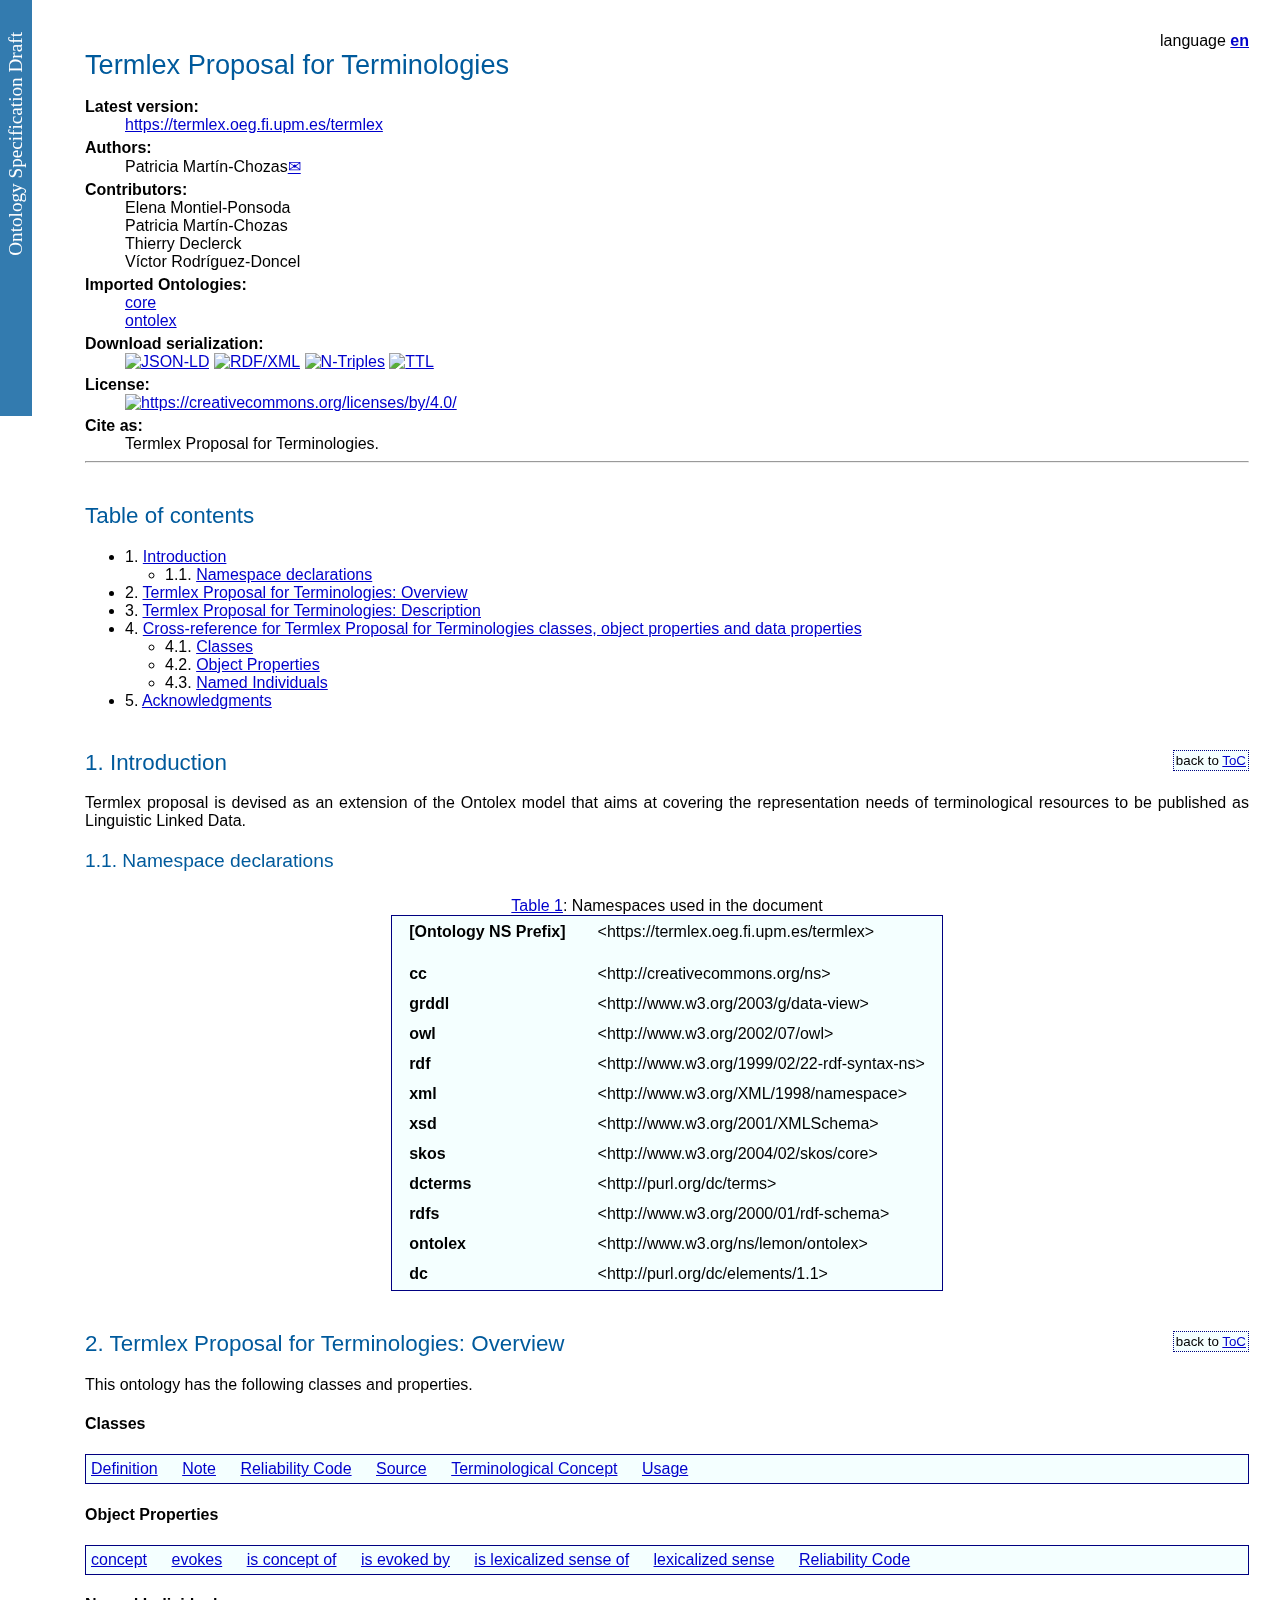
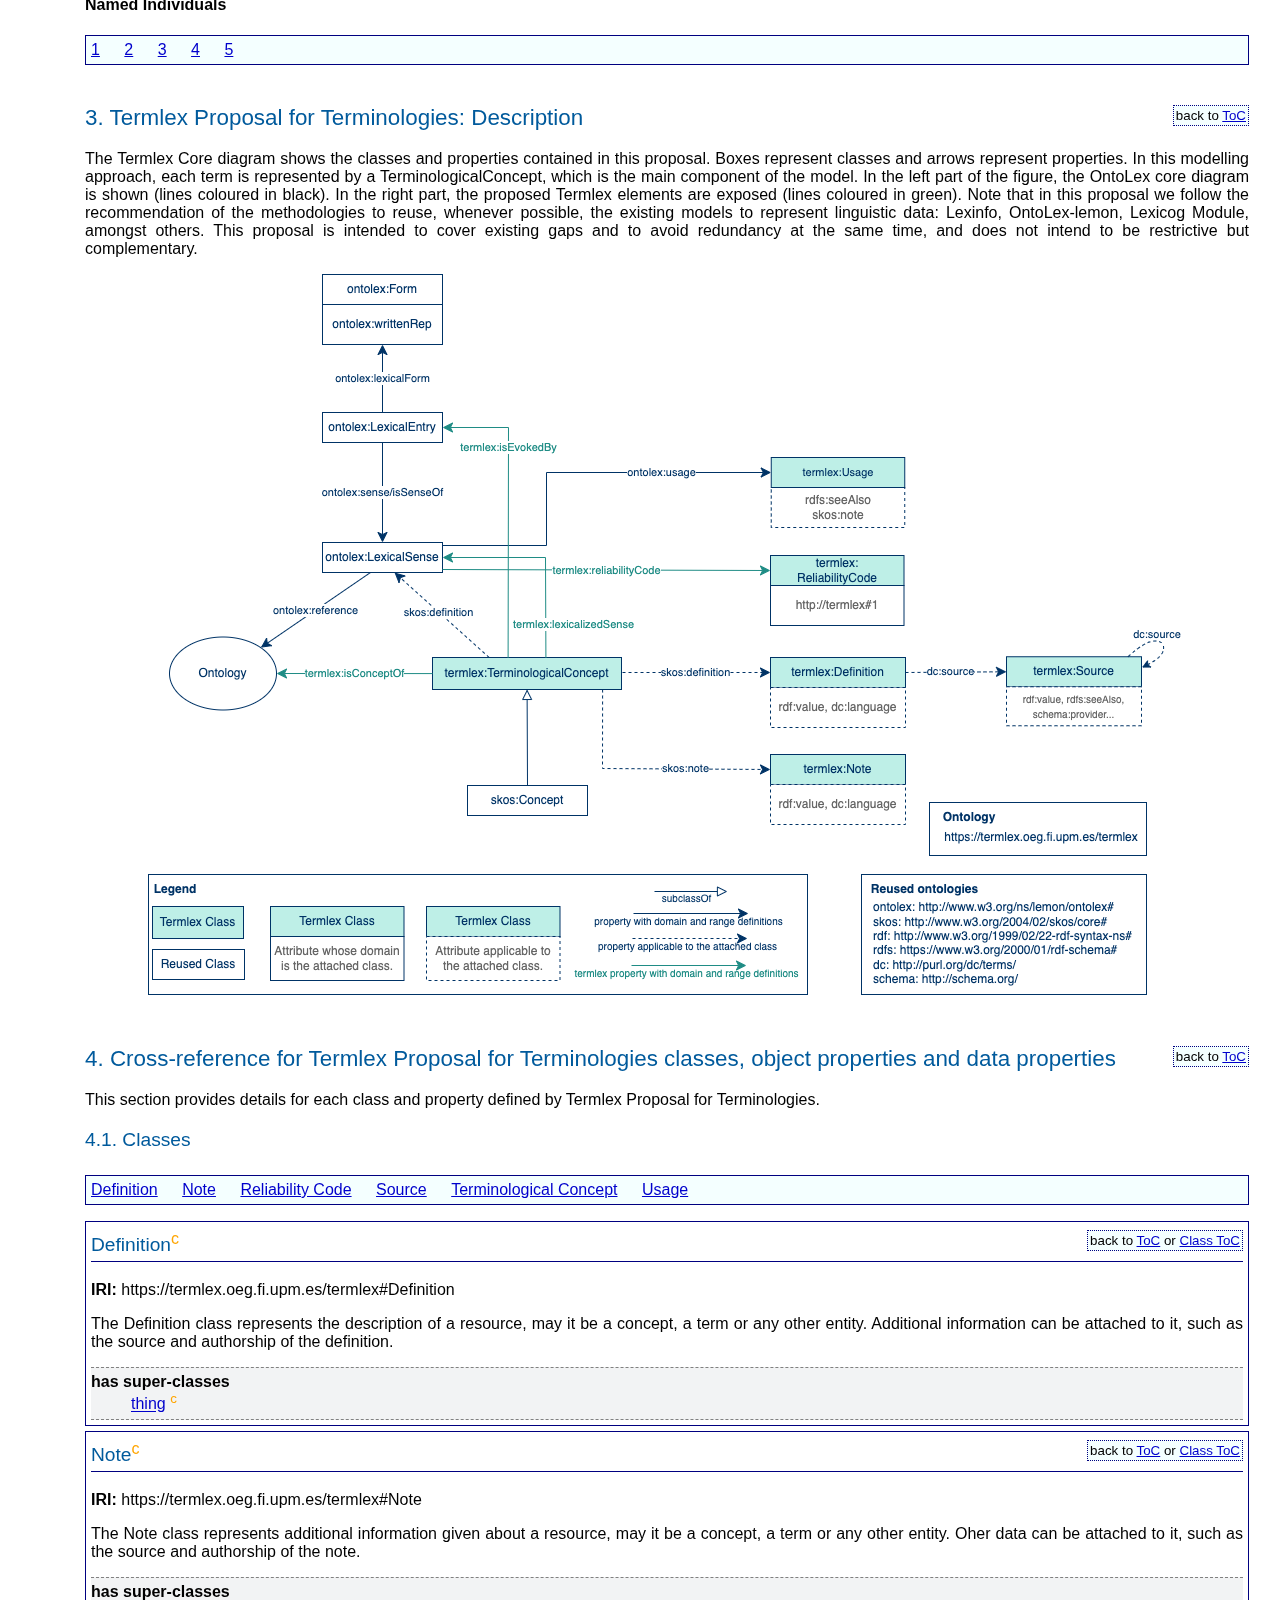
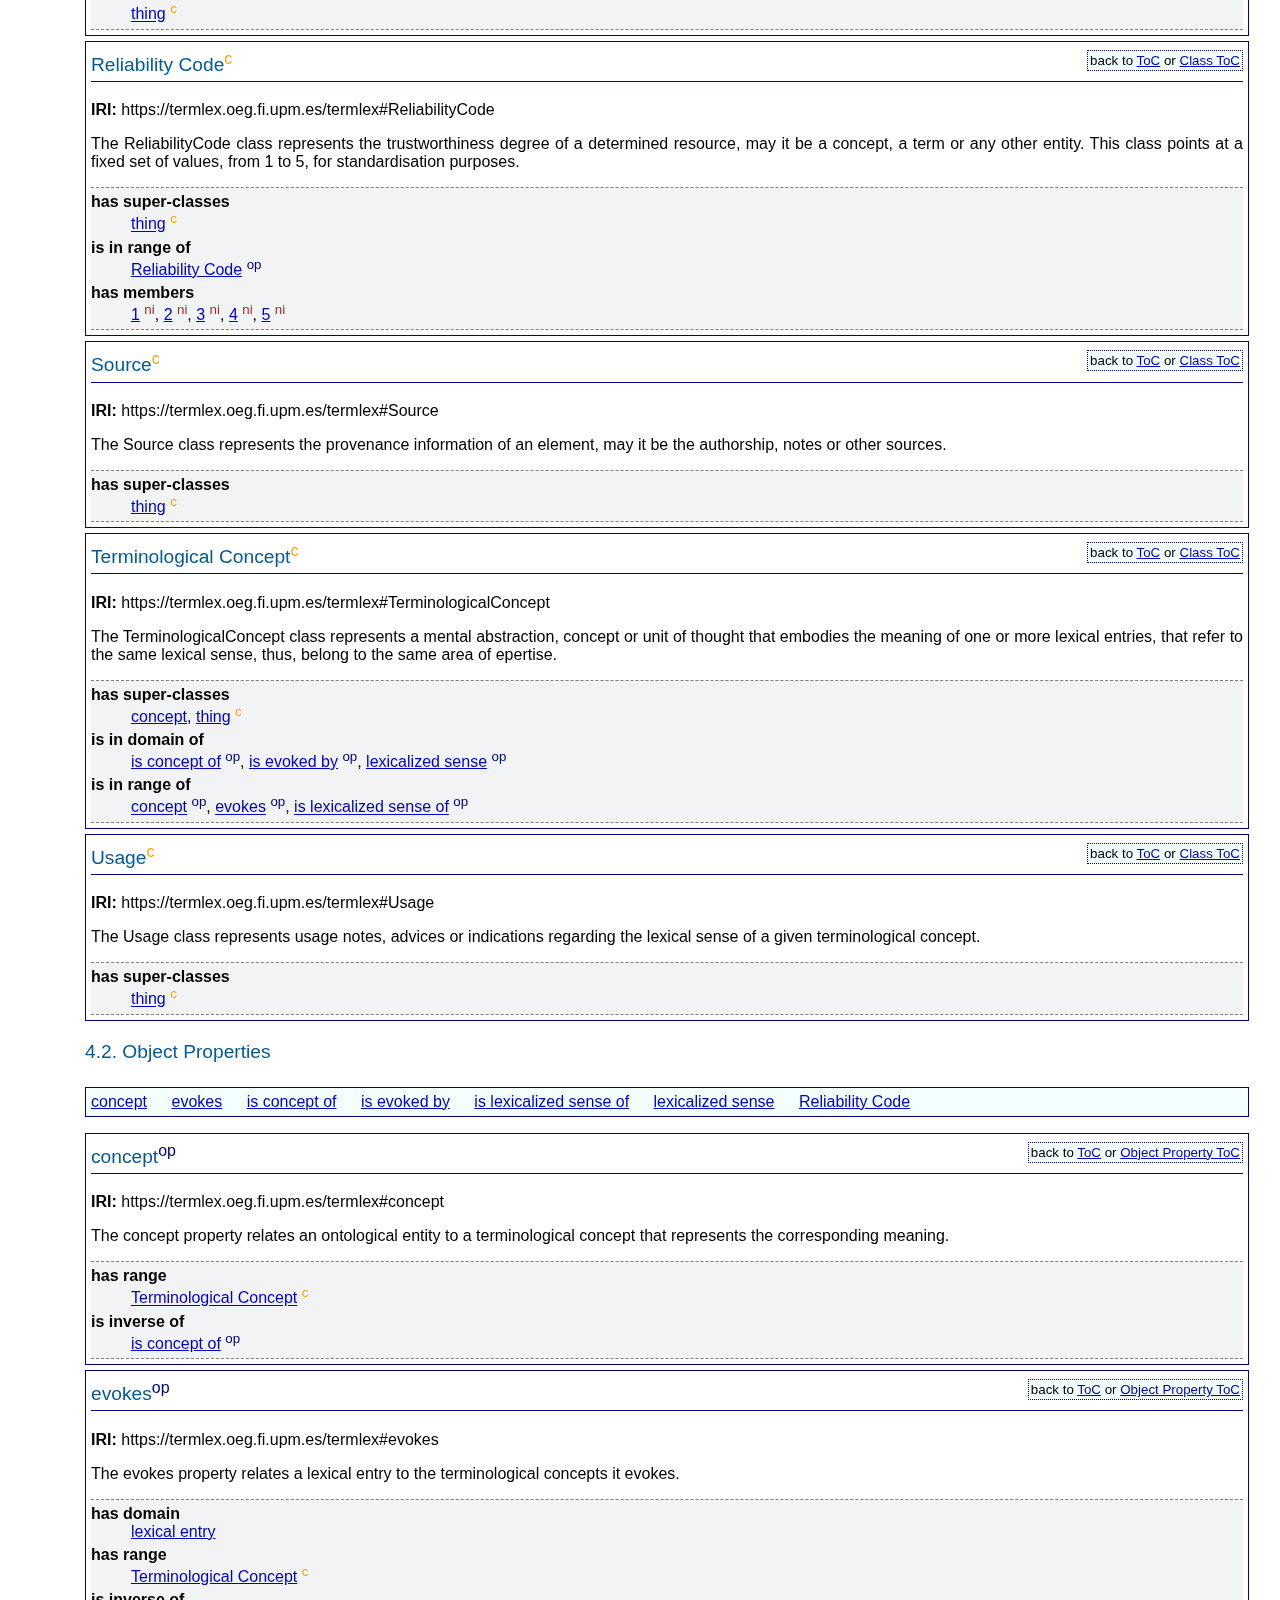
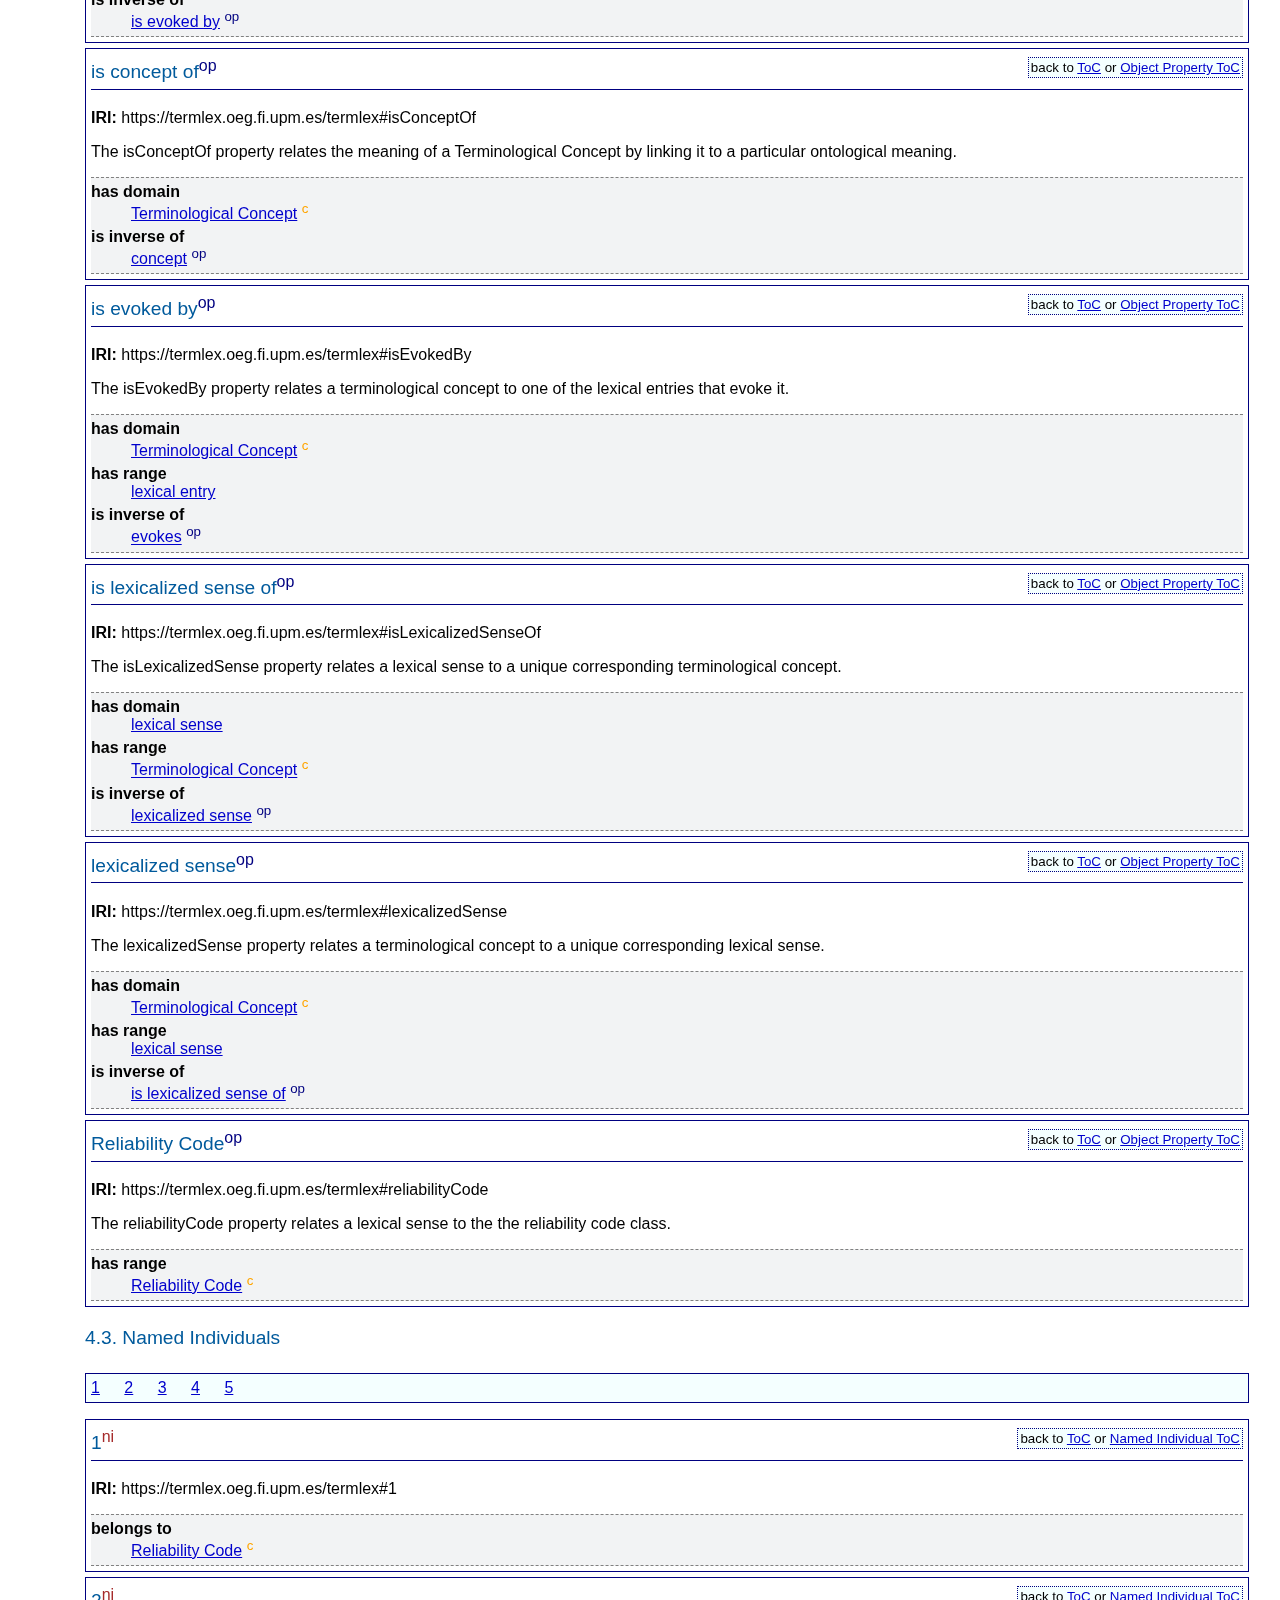
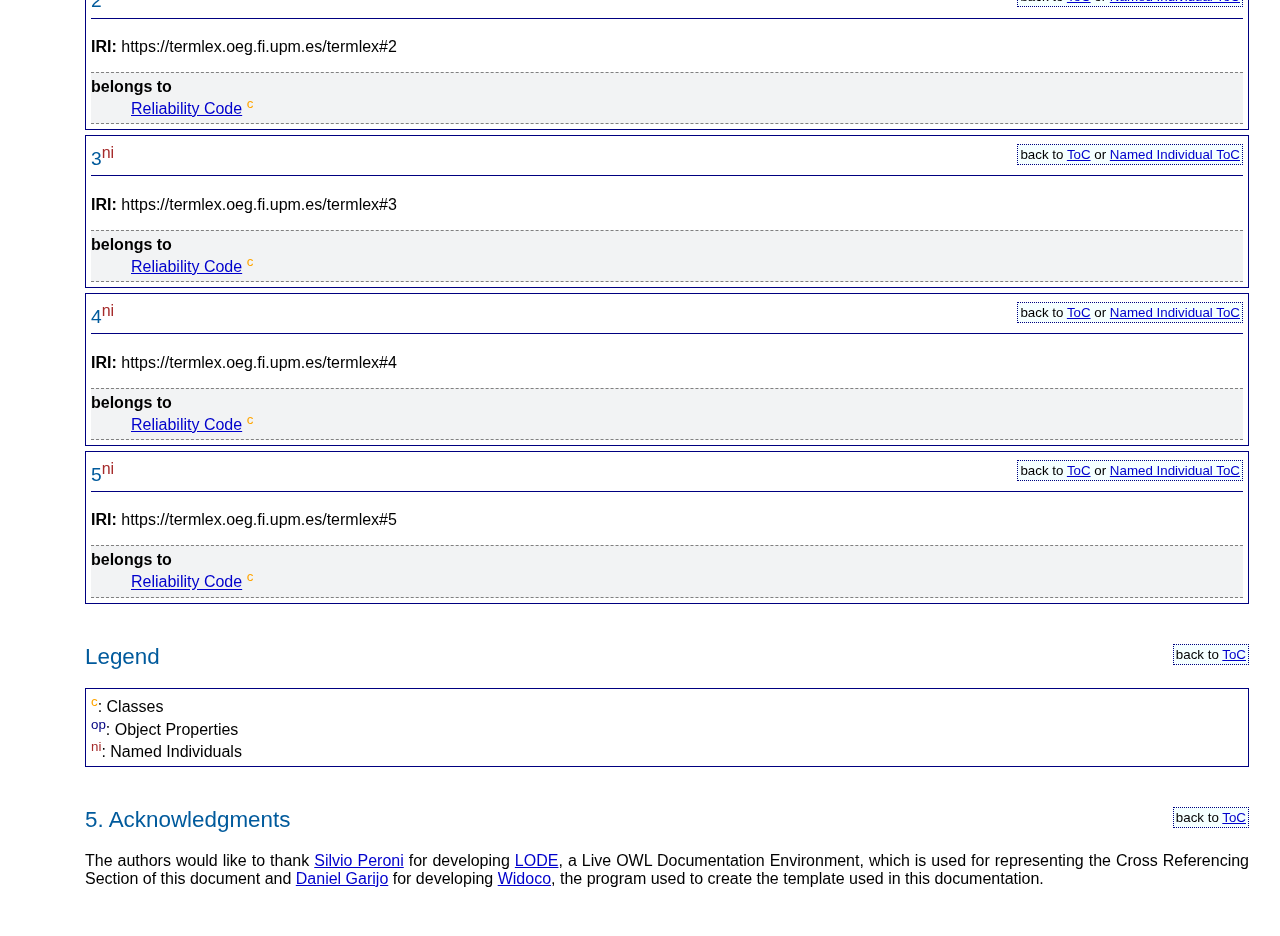
==== commit 8a10a04c: "website and readme updated" ====
--- a/termlex.oeg.fi.upm.es/myDocumentation3/index-en.html
+++ b/termlex.oeg.fi.upm.es/myDocumentation3/index-en.html
@@ -2,11 +2,11 @@
 <html>
 <head>
 <meta http-equiv="content-type" content="text/html; charset=UTF-8" />
- <link rel="stylesheet" href="resources/primer.css" media="screen" />    <link rel="stylesheet" href="resources/rec.css" media="screen" />    <link rel="stylesheet" href="resources/extra.css" media="screen" />    <link rel="stylesheet" href="resources/owl.css" media="screen" />    <title>Termlex Extension for Terminologies</title>
+ <link rel="stylesheet" href="resources/primer.css" media="screen" />    <link rel="stylesheet" href="resources/rec.css" media="screen" />    <link rel="stylesheet" href="resources/extra.css" media="screen" />    <link rel="stylesheet" href="resources/owl.css" media="screen" />    <title>Termlex Proposal for Terminologies</title>
 
 
 <!-- SCHEMA.ORG METADATA -->
-<script type="application/ld+json">{"@context":"https://schema.org","@type":"TechArticle","url":"https://termlex.oeg.fi.upm.es/termlex","image":"http://vowl.visualdataweb.org/webvowl/#iri=https://termlex.oeg.fi.upm.es/termlex","name":"Termlex Extension for Terminologies", "headline":"Document describing the ontology https://termlex.oeg.fi.upm.es/termlex", "datePublished":"Sat Nov 19 14:15:30 CET 2022", "license":"https://creativecommons.org/licenses/by/4.0/", "author":[{"@type":"Person","name":"Patricia Martín-Chozas"}], "contributor":[{"@type":"Person","name":"Elena Montiel-Ponsoda"},{"@type":"Person","name":"Patricia Martín-Chozas"},{"@type":"Person","name":"Thierry Declerck"},{"@type":"Person","name":"Víctor Rodríguez-Doncel"}]}</script>
+<script type="application/ld+json">{"@context":"https://schema.org","@type":"TechArticle","url":"https://termlex.oeg.fi.upm.es/termlex","image":"http://vowl.visualdataweb.org/webvowl/#iri=https://termlex.oeg.fi.upm.es/termlex","name":"Termlex Proposal for Terminologies", "headline":"Document describing the ontology https://termlex.oeg.fi.upm.es/termlex", "datePublished":"Sat Nov 19 14:15:30 CET 2022", "license":"https://creativecommons.org/licenses/by/4.0/", "author":[{"@type":"Person","name":"Patricia Martín-Chozas"}], "contributor":[{"@type":"Person","name":"Elena Montiel-Ponsoda"},{"@type":"Person","name":"Patricia Martín-Chozas"},{"@type":"Person","name":"Thierry Declerck"},{"@type":"Person","name":"Víctor Rodríguez-Doncel"}]}</script>
 
 <script src="resources/jquery.js"></script> 
 <script src="resources/marked.min.js"></script> 
@@ -54,7 +54,7 @@
 <div class="container">
 <div class="head">
 <div style="float:right">language <a href="index-en.html"><b>en</b></a> </div>
-<h1>Termlex Extension for Terminologies</h1>
+<h1>Termlex Proposal for Terminologies</h1>
 
 
 <dl>
@@ -71,7 +71,7 @@
 
 <dt>Download serialization:</dt><dd><span><a href="ontology.jsonld" target="_blank"><img src="https://img.shields.io/badge/Format-JSON_LD-blue.svg" alt="JSON-LD" /></a> </span><span><a href="ontology.rdf" target="_blank"><img src="https://img.shields.io/badge/Format-RDF/XML-blue.svg" alt="RDF/XML" /></a> </span><span><a href="ontology.nt" target="_blank"><img src="https://img.shields.io/badge/Format-N_Triples-blue.svg" alt="N-Triples" /></a> </span><span><a href="ontology.ttl" target="_blank"><img src="https://img.shields.io/badge/Format-TTL-blue.svg" alt="TTL" /></a> </span></dd><dt>License:</dt><dd><a href="https://creativecommons.org/licenses/by/4.0/" target="_blank"><img src="https://img.shields.io/badge/License-https://creativecommons.org/licenses/by/4.0/-blue.svg" alt="https://creativecommons.org/licenses/by/4.0/" /></a>
 </dd><!-- <dt>Evaluation:</dt><dd><a href="OOPSEvaluation/oopsEval.html#" target="_blank"><img src="https://img.shields.io/badge/Evaluate_with-OOPS! (OntOlogy Pitfall Scanner!)-blue.svg" alt="Evaluate with OOPS!" /></a></dd> --><dt>Cite as:</dt>
-<dd> Termlex Extension for Terminologies.</dd>
+<dd> Termlex Proposal for Terminologies.</dd>
 </dl>
 
 <hr/>
@@ -85,7 +85,7 @@
 <!--INTRODUCTION SECTION-->
     <div id="introduction"><h2 id="intro" class="list">Introduction <span class="backlink"> back to <a href="#toc">ToC</a></span></h2>
 <span class="markdown">
-Termlex is an extension of the Ontolex model that aims at covering the representation needs of terminological resources to be published as Linguistic Linked Data. </span>
+Termlex proposal is devised as an extension of the Ontolex model that aims at covering the representation needs of terminological resources to be published as Linguistic Linked Data. </span>
 <div id="namespacedeclarations">
 <h3 id="ns" class="list">Namespace declarations</h3>
 <div id="ns" align="center">
@@ -113,7 +113,7 @@
   
 
 <!--OVERVIEW SECTION-->
-    <div id="overview"><h2 id="overv" class="list">Termlex Extension for Terminologies: Overview <span class="backlink"> back to <a href="#toc">ToC</a></span></h2>
+    <div id="overview"><h2 id="overv" class="list">Termlex Proposal for Terminologies: Overview <span class="backlink"> back to <a href="#toc">ToC</a></span></h2>
 <span class="markdown">
 This ontology has the following classes and properties.</span>
 <h4>Classes</h4>
@@ -194,9 +194,9 @@
   
 
 <!--DESCRIPTION SECTION-->
-    <div id="description"><h2 id="desc" class="list">Termlex Extension for Terminologies: Description <span class="backlink"> back to <a href="#toc">ToC</a></span></h2>
+    <div id="description"><h2 id="desc" class="list">Termlex Proposal for Terminologies: Description <span class="backlink"> back to <a href="#toc">ToC</a></span></h2>
 <span class="markdown">
-The Termlex Core diagram shows the classes and properties contained in this extension. Boxes represent classes and arrows represent properties. In this modelling approach, each term is represented by a TerminologicalConcept, which is the main component of the model. In the left part of the figure, the OntoLex core diagram is shown (lines coloured in black). In the right part, the proposed Termlex elements are exposed (lines coloured in green). Note that in this extension we follow the recommendation of the methodologies to reuse, whenever possible, the existing models to represent linguistic data: Lexinfo, OntoLex-lemon, Lexicog Module, amongst others. This extension is intended to cover existing gaps and to avoid redundancy at the same time, and does not intend to be restrictive but complementary.</span>
+The Termlex Core diagram shows the classes and properties contained in this proposal. Boxes represent classes and arrows represent properties. In this modelling approach, each term is represented by a TerminologicalConcept, which is the main component of the model. In the left part of the figure, the OntoLex core diagram is shown (lines coloured in black). In the right part, the proposed Termlex elements are exposed (lines coloured in green). Note that in this proposal we follow the recommendation of the methodologies to reuse, whenever possible, the existing models to represent linguistic data: Lexinfo, OntoLex-lemon, Lexicog Module, amongst others. This proposal is intended to cover existing gaps and to avoid redundancy at the same time, and does not intend to be restrictive but complementary.</span>
 <p style="text-align:center;">
 <img src="termlex_core_legend.png">
 </p>
@@ -205,8 +205,8 @@
    
 
 <!--CROSSREF SECTION-->
-   <div id="crossref"><h2 id="crossreference" class="list">Cross-reference for Termlex Extension for Terminologies classes, object properties and data properties <span class="backlink"> back to <a href="#toc">ToC</a></span></h2>
-This section provides details for each class and property defined by Termlex Extension for Terminologies.
+   <div id="crossref"><h2 id="crossreference" class="list">Cross-reference for Termlex Proposal for Terminologies classes, object properties and data properties <span class="backlink"> back to <a href="#toc">ToC</a></span></h2>
+This section provides details for each class and property defined by Termlex Proposal for Terminologies.
 <div xmlns:xsi="http://www.w3.org/2001/XMLSchema-instance" id="classes">
    <h3 id="classes-headline" class="list">Classes</h3>
    <ul class="hlist">
@@ -540,9 +540,9 @@
          <span class="markdown">The isLexicalizedSense property relates a lexical sense to a unique corresponding terminological concept.</span>
       </div>
       <div class="description">
-         <p>
+         <!-- <p>
             <strong>has characteristics:
-                </strong> functional</p>
+                </strong> functional</p> !-->
          <dl>
             <dt>has domain</dt>
             <dd>
@@ -576,9 +576,10 @@
          <span class="markdown">The lexicalizedSense property relates a terminological concept to a unique corresponding lexical sense.</span>
       </div>
       <div class="description">
+         <!--
          <p>
             <strong>has characteristics:
-                </strong> functional</p>
+                </strong> functional</p> !-->
          <dl>
             <dt>has domain</dt>
             <dd>
